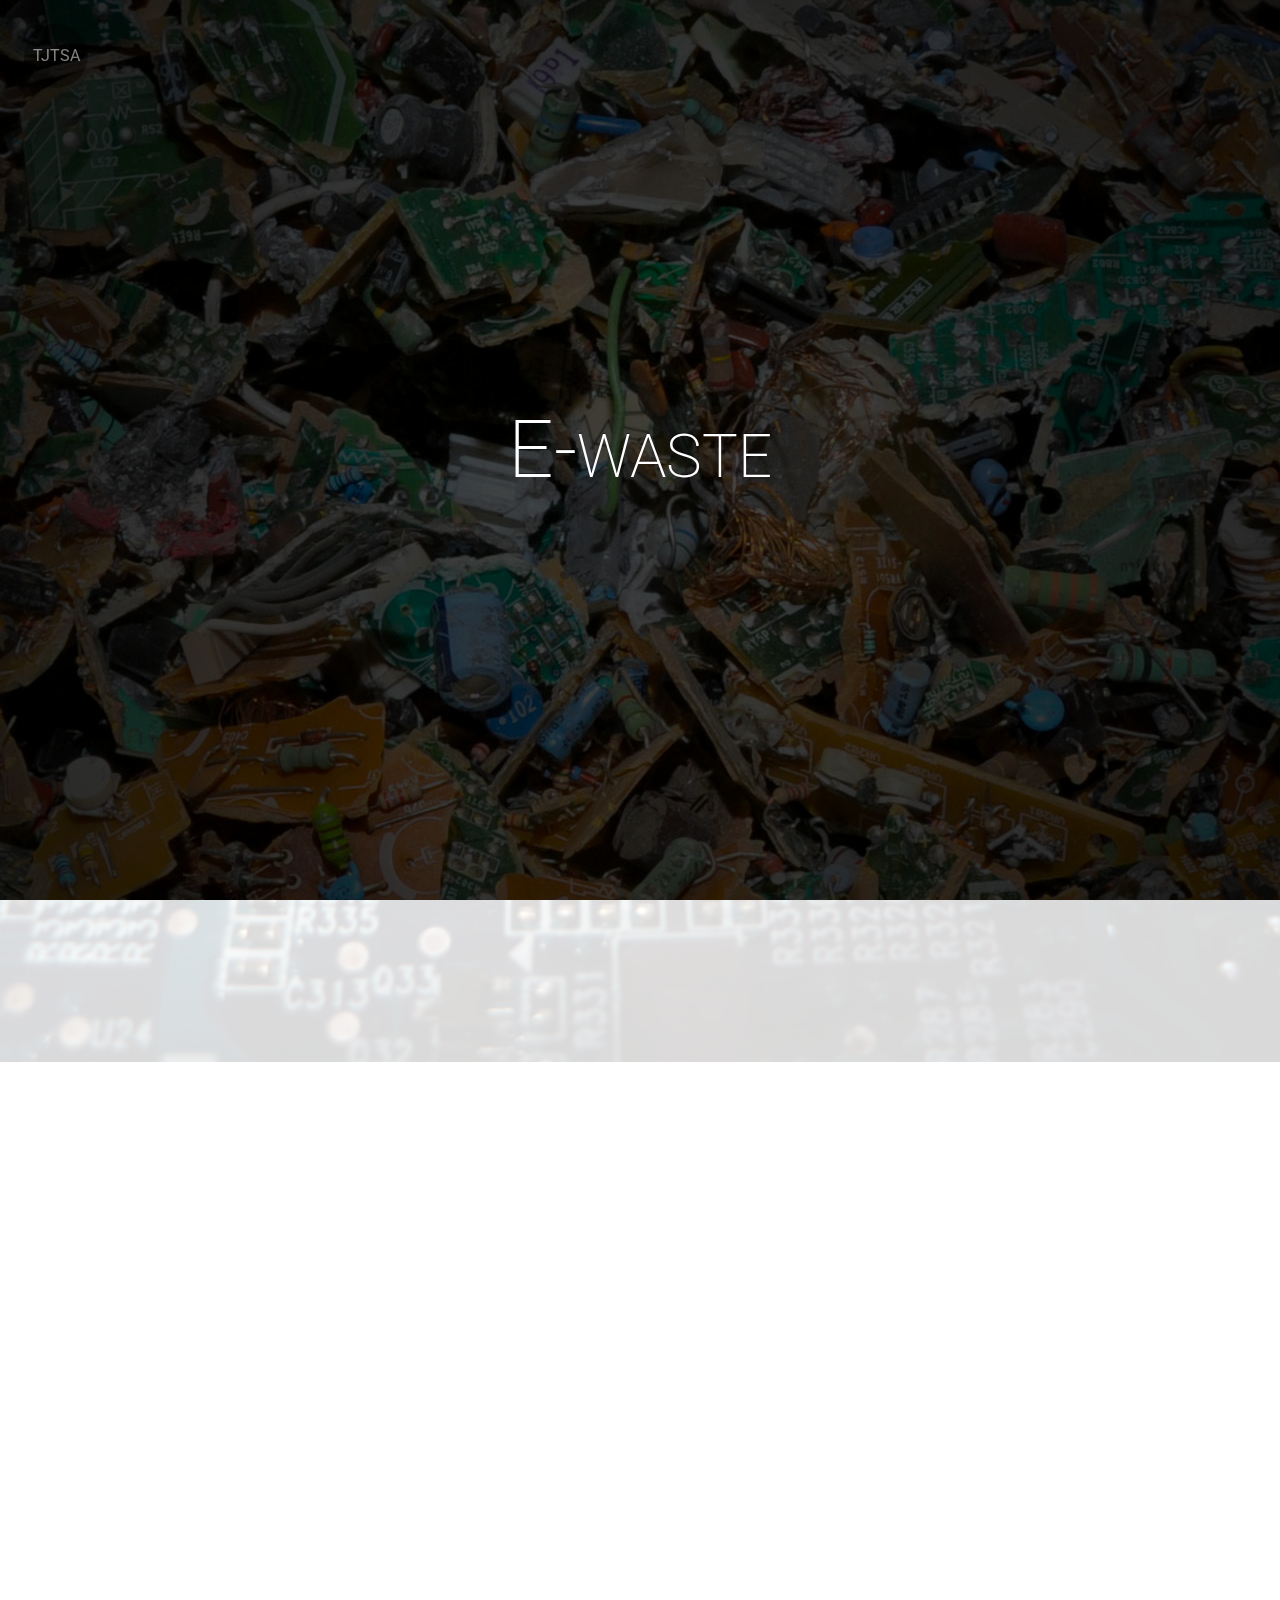
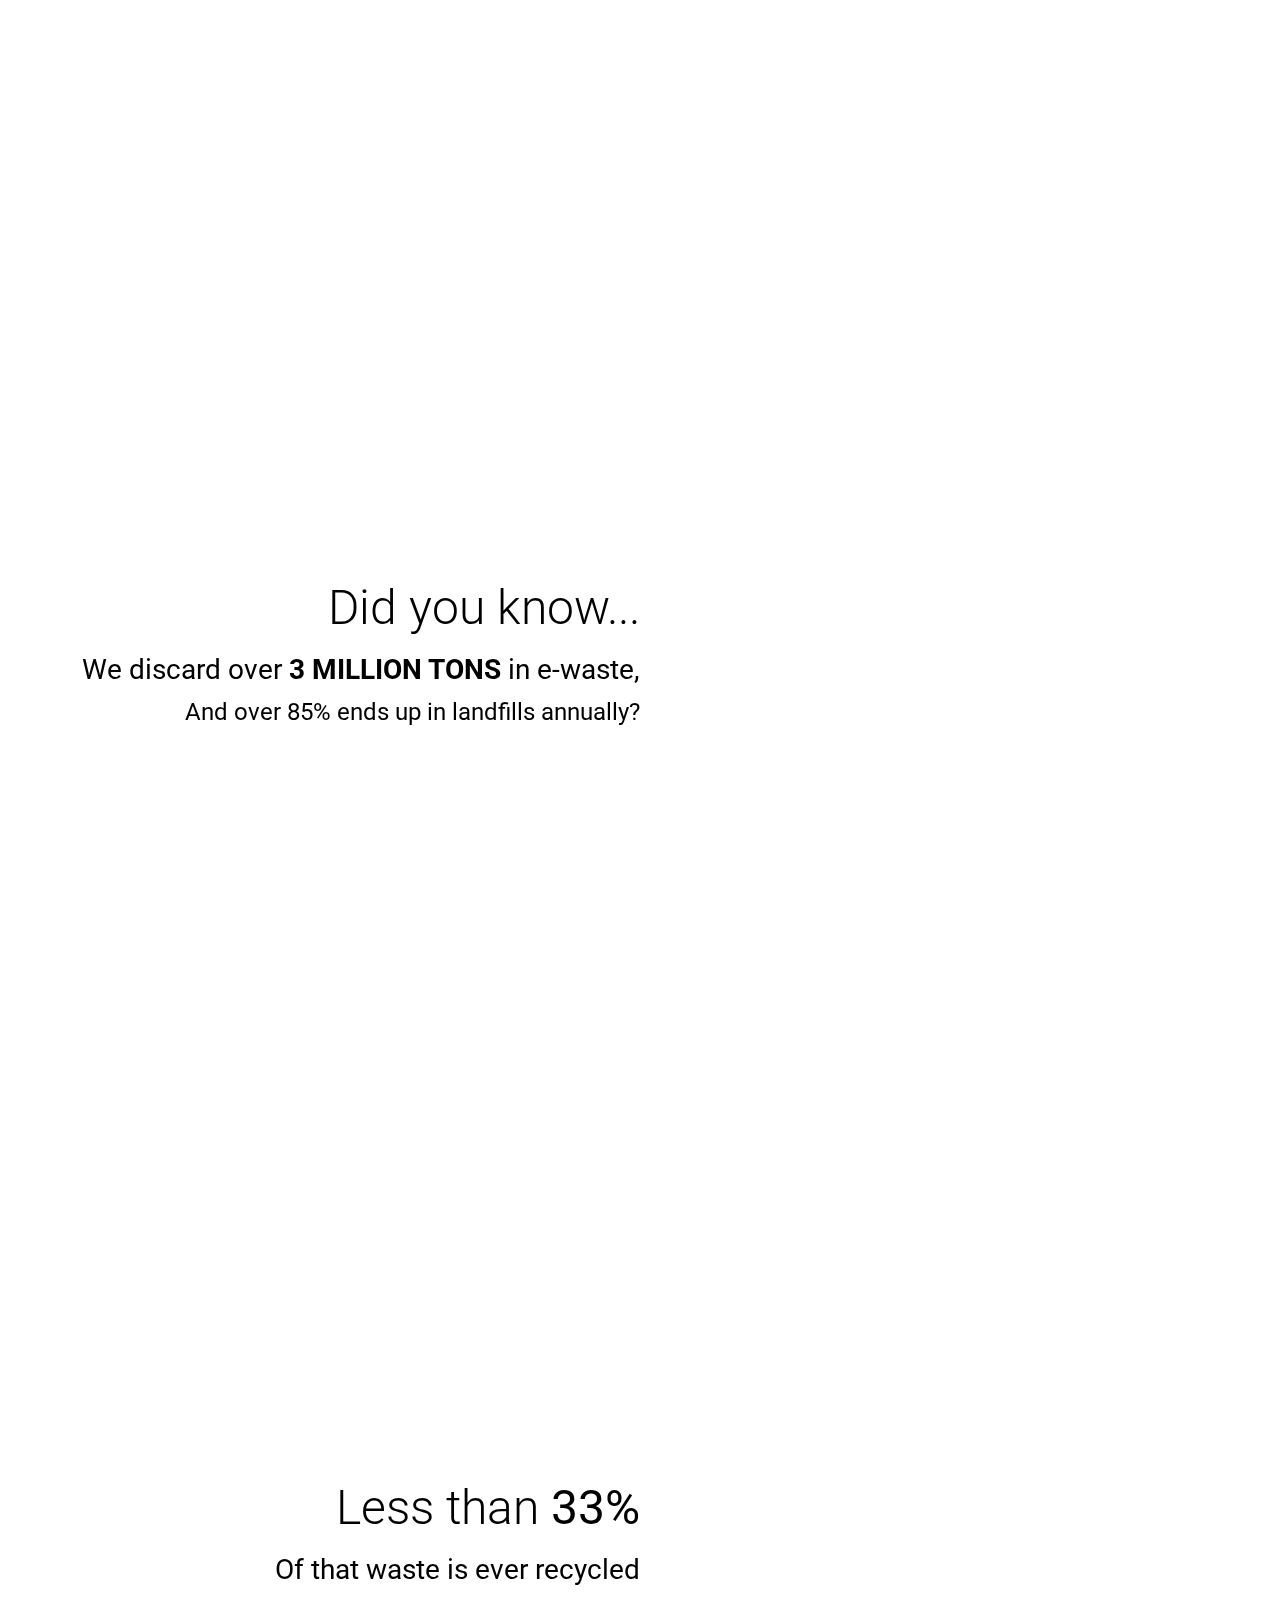
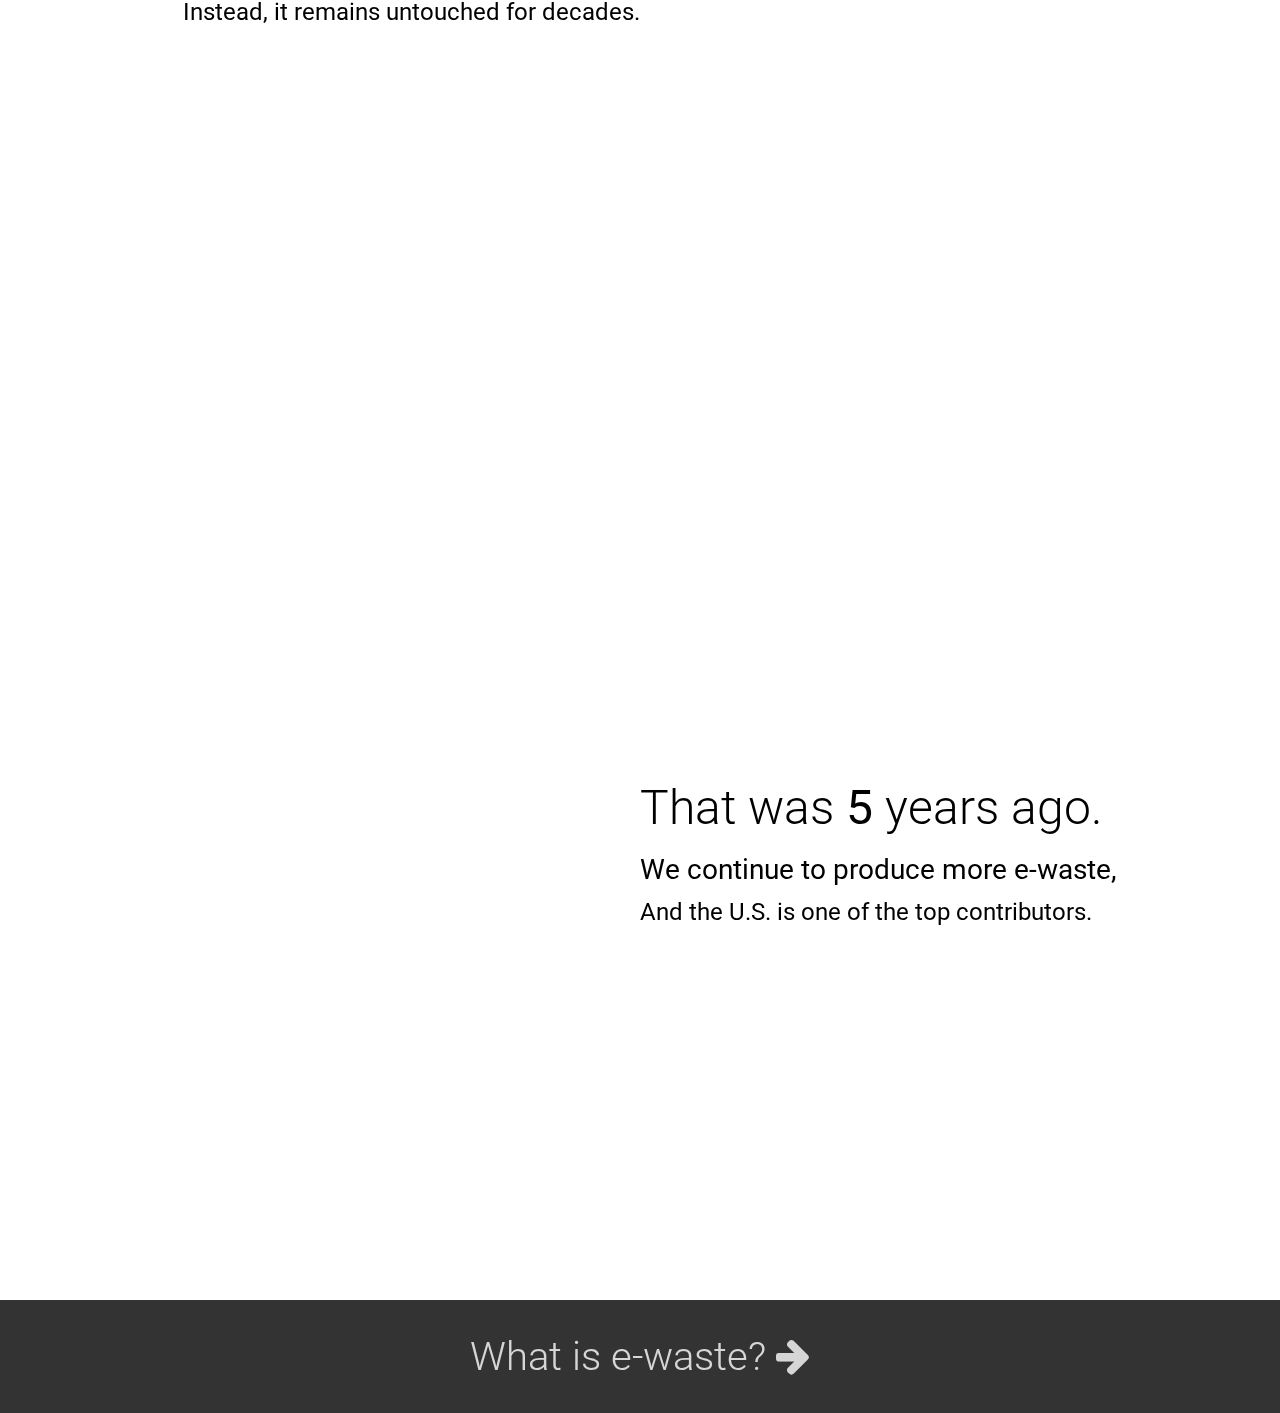
==== index.html @ 12e34bde "Add touch animations" ====
<!doctype html>
<html class="no-js" lang="">
<head>
	<meta charset="utf-8">
	<meta http-equiv="x-ua-compatible" content="ie=edge">
	<title>E-Waste</title>
	<meta name="description" content="">
	<meta name="viewport" content="width=device-width, initial-scale=1">

	<link rel="apple-touch-icon" href="apple-touch-icon.png">
	<!-- Place favicon.ico in the root directory -->

	<link rel="stylesheet" href="css/styles.css">
	<link rel="stylesheet" href="css/main.css">
	<script src="js/min/jquery-2.1.3.min.js"></script>
	<script src="js/min/modernizr-2.8.3.min.js"></script>
	<script src="js/min/tweenlite-1.16.1.min.js"></script>
	<script src="js/min/timelinelite-1.16.1.min.js"></script>
	<script src="js/min/CSSPlugin-1.16.1.min.js"></script>
	<script src="js/min/highcharts-4.0.4.min.js"></script>
	<script src="js/min/scrollmagic-2.0.3.min.js"></script>
	<script src="js/min/scrollmagic-gsap-2.0.3.min.js"></script>
	<script src="js/main.js"></script>
</head>
<body class="noscroll">
<a id="home" href="../">TJTSA</a>
<section id="preload">
	<div class="content">
		<h1>Loading...</h1>
		<svg id="loading" width="3em" height="3em" viewBox="0 0 66 66" xmlns="http://www.w3.org/2000/svg">
			<circle id="spinner" fill="none" stroke-width="6" stroke-linecap="round" cx="33" cy="33" r="30"></circle>
		</svg>
	</div>
</section>

<div id="slider"></div>
<section id="start">
	<div id="title">
		<h1>E-<span style="font-size: 75%">WASTE</span></h1>
	</div>
</section>
<div id="padding"></div>
<div id="bg1"></div>

<section class="cols">
	<div class="col left">
		<div>
			<h1>Did you know...</h1>
			<h3>We discard over <b>3 million tons</b> in e-waste,</h3>
			<h4>And over 85% ends up in landfills annually?</h4>
		</div>
	</div>
	<div class="col right" id="pin">
		<div id="chart"></div>
	</div>
</section>
<section class="cols" id="section2">
	<div class="col left">
		<div>
			<h1>Less than <b class="large">33%</b></h1>
			<h3>Of that waste is ever recycled</h3>
			<h4>Instead, it remains untouched for decades.</h4>
		</div>
	</div>
</section>
<section class="cols" id="section3">
	<div class="col left">
		<div id="barchart"></div>
	</div>
	<div class="col right">
		<div>
			<h1>That was <b class="large">5</b> years ago.</h1>
			<h3>We continue to produce more e-waste,</h3>
			<h4>And the U.S. is one of the top contributors.</h4>
		</div>
	</div>
</section>
<footer>
	<div>
		<h2>What is e-waste? <span class="fa fa-arrow-right"></span></h2>
	</div>
</footer>
<aside id="preload-images">
	Load these images behind the scenes for smoother site navigation
	<img src="images/cracked_cellphone.png" />
	<img src="images/e_waste_04.jpg" />
	<img src="images/pap_chart.jpg" />
</aside>
</body>
</html>
---- css/styles.css ----
@import url(https://fonts.googleapis.com/css?family=Roboto:400,100,200,300,500,700);@import url(https://maxcdn.bootstrapcdn.com/font-awesome/4.3.0/css/font-awesome.min.css);html,body,div,span,applet,object,iframe,h1,h2,h3,h4,h5,h6,p,blockquote,pre,a,abbr,acronym,address,big,cite,code,del,dfn,em,img,ins,kbd,q,s,samp,small,strike,strong,sub,sup,tt,var,dl,dt,dd,ol,ul,li,fieldset,form,label,legend,table,caption,tbody,tfoot,thead,tr,th,td,article,aside,canvas,details,embed,figure,figcaption,footer,header,hgroup,menu,nav,output,ruby,section,summary,time,mark,audio,video{margin:0;padding:0;border:0;font-size:100%;font:inherit;vertical-align:baseline}article,aside,details,figcaption,figure,footer,header,hgroup,menu,nav,section{display:block}body{line-height:1}ol,ul{list-style:none}blockquote,q{quotes:none}blockquote:before,blockquote:after,q:before,q:after{content:"";content:none}table{border-collapse:collapse;border-spacing:0}::-moz-selection{background:#b3d4fc;text-shadow:none}::selection{background:#b3d4fc;text-shadow:none}hr{display:block;height:1px;border:0;border-top:1px solid #ccc;margin:1em 0;padding:0}audio,canvas,iframe,img,svg,video{vertical-align:middle}fieldset{border:0;margin:0;padding:0}textarea{resize:vertical}.hidden{display:none}.visuallyhidden{border:0;clip:rect(0 0 0 0);height:1px;margin:-1px;overflow:hidden;padding:0;position:absolute;width:1px}.visuallyhidden.focusable:active,.visuallyhidden.focusable:focus{clip:auto;height:auto;margin:0;overflow:visible;position:static;width:auto}.invisible{visibility:hidden}.clearfix:before,.clearfix:after{content:" ";display:table}.clearfix:after{clear:both}@media print{*,*:before,*:after{background:transparent !important;color:#000 !important;box-shadow:none !important;text-shadow:none !important}a,a:visited{text-decoration:underline}a[href]:after{content:" (" attr(href) ")"}abbr[title]:after{content:" (" attr(title) ")"}a[href^="#"]:after,a[href^="javascript:"]:after{content:""}pre,blockquote{border:1px solid #999;page-break-inside:avoid}thead{display:table-header-group}tr,img{page-break-inside:avoid}img{max-width:100% !important}p,h2,h3{orphans:3;widows:3}h2,h3{page-break-after:avoid}}html{box-sizing:border-box}*,*:before,*:after{box-sizing:inherit}body{font-family:'Roboto', sans-serif;height:100%;overflow-x:hidden}html,main{height:100%}.noscroll{overflow:hidden}header{position:fixed;display:-webkit-box;display:-webkit-flex;display:-ms-flexbox;display:flex;-webkit-box-align:center;-webkit-align-items:center;-ms-flex-align:center;align-items:center;height:4rem;top:0;left:0;width:100%;padding:1rem 3rem;background-color:rgba(230,230,230,0.95);color:black;border-bottom:solid 1px #e6e6e6;z-index:10}header #title{display:-webkit-box;display:-webkit-flex;display:-ms-flexbox;display:flex;-webkit-box-align:baseline;-webkit-align-items:baseline;-ms-flex-align:baseline;align-items:baseline}header #title h1{font-size:200%;padding-right:0.5rem;margin:0;border-right:solid rgba(0,0,0,0.3) 1px}header #title h2{padding-left:0.5rem;margin:0;font-size:90%;color:rgba(0,0,0,0.4);text-transform:uppercase}header #title h2 a{color:rgba(0,0,0,0.4)}header nav{display:-webkit-box;display:-webkit-flex;display:-ms-flexbox;display:flex;-webkit-box-flex:1;-webkit-flex-grow:1;-ms-flex-positive:1;flex-grow:1;-webkit-box-pack:end;-webkit-justify-content:flex-end;-ms-flex-pack:end;justify-content:flex-end}header nav a{font-size:150%;font-weight:300;padding-left:1em;color:black;opacity:0.8;-webkit-transition:opacity 0.1s linear;transition:opacity 0.1s linear}header nav a:hover,header nav a:active{opacity:1}@media only screen and (max-width: 480px){header{padding:1rem 2rem}header #title h1{font-size:200%}header #title h2{font-size:75%}header nav{display:none}}main{position:absolute;top:4rem;left:0;width:100%}a:link,a:visited{color:black;text-decoration:none}h1{margin:0;padding:0.7em}.center-horizontal{margin:0 auto}section{position:relative;display:-webkit-box;display:-webkit-flex;display:-ms-flexbox;display:flex;height:100%;width:100%;-webkit-box-align:center;-webkit-align-items:center;-ms-flex-align:center;align-items:center;-webkit-box-pack:center;-webkit-justify-content:center;-ms-flex-pack:center;justify-content:center;z-index:1}section.justify-left{-webkit-box-pack:start;-webkit-justify-content:flex-start;-ms-flex-pack:start;justify-content:flex-start;padding:2rem}section.justify-right{-webkit-box-pack:end;-webkit-justify-content:flex-end;-ms-flex-pack:end;justify-content:flex-end;padding:2rem}section.align-bottom{-webkit-box-align:end;-webkit-align-items:flex-end;-ms-flex-align:end;align-items:flex-end;padding:2rem}section .content{max-width:90%;text-align:center}section .footnote{position:absolute;padding:0.25rem 0;text-transform:uppercase;font-size:75%}section a{-webkit-transition:color 0.1s linear;transition:color 0.1s linear}section a:link,section a:visited{color:#303F9F}section a:hover{color:#5C6BC0}section b{text-transform:uppercase}section b.large{font-size:100%}section.cols{display:-webkit-box;display:-webkit-flex;display:-ms-flexbox;display:flex;-webkit-box-align:start;-webkit-align-items:flex-start;-ms-flex-align:start;align-items:flex-start;-webkit-box-pack:start;-webkit-justify-content:flex-start;-ms-flex-pack:start;justify-content:flex-start;z-index:1}section.cols>div{height:100%;width:50%}section.cols .col{display:-webkit-box;display:-webkit-flex;display:-ms-flexbox;display:flex;-webkit-box-align:center;-webkit-align-items:center;-ms-flex-align:center;align-items:center}section.cols .col.left{position:relative;-webkit-box-pack:end;-webkit-justify-content:flex-end;-ms-flex-pack:end;justify-content:flex-end;text-align:right}section.cols .col.left .footnote{right:1rem}@media only screen and (max-width: 480px){section.cols{-webkit-box-orient:vertical;-webkit-box-direction:normal;-webkit-flex-direction:column;-ms-flex-direction:column;flex-direction:column}section.cols>div{width:100%}section.cols .col{height:100%}}h1{font-size:300%;font-weight:300;margin:1.5rem 0;padding:0}h2{font-size:250%;font-weight:300;margin:1.25rem 0}h3{font-size:175%;font-weight:400;margin:1rem 0}h4{font-size:150%;font-weight:400;margin:1rem 0}p{font-size:175%;font-weight:400;color:#333}p.no-indent{text-indent:0;padding:2rem}div.button{display:-webkit-box;display:-webkit-flex;display:-ms-flexbox;display:flex;padding:1rem;border:solid green 1px;border-radius:1rem;-webkit-box-align:center;-webkit-align-items:center;-ms-flex-align:center;align-items:center;-webkit-box-pack:center;-webkit-justify-content:center;-ms-flex-pack:center;justify-content:center}footer{display:-webkit-box;display:-webkit-flex;display:-ms-flexbox;display:flex;-webkit-box-align:center;-webkit-align-items:center;-ms-flex-align:center;align-items:center;-webkit-box-pack:center;-webkit-justify-content:center;-ms-flex-pack:center;justify-content:center;color:rgba(255,255,255,0.8);background-color:#333;cursor:pointer}footer div{-webkit-box-flex:1;-webkit-flex-grow:1;-ms-flex-positive:1;flex-grow:1;padding:1rem 2rem;-webkit-transition:background-color 0.1s linear,color 0.1s linear;transition:background-color 0.1s linear,color 0.1s linear;text-align:center}footer div h2,footer div h3{-webkit-transition:-webkit-transform 50ms linear;transition:transform 50ms linear;pointer-events:none}footer div.left{justify-self:flex-start}footer div.right{justify-self:flex-end}@media only screen and (min-width: 769px){footer div:hover{background-color:#555;color:white}}@media only screen and (max-width: 480px){footer{-webkit-tap-highlight-color:transparent;-webkit-tap-highlight-color:transparent}footer div:active{background-color:#555;color:white}footer div:active h2,footer div:active h3{-webkit-transform:scale3d(0.9, 0.9, 1);transform:scale3d(0.9, 0.9, 1);-webkit-transition:-webkit-transform 50ms linear;transition:transform 50ms linear}}@media only screen and (max-width: 480px){p{-webkit-hyphens:auto;-moz-hyphens:auto;-ms-hyphens:auto;hyphens:auto;font-size:1.25em}h1{font-size:250%;font-weight:300;margin:1.5rem 0;padding:0}h2{font-size:200%;font-weight:300;margin:1.25rem 0}h3{font-size:150%;font-weight:400;margin:1rem 0}h4{font-size:125%;font-weight:400;margin:1rem 0}}
---- css/main.css ----
#home{display:block;position:fixed;width:4em;height:4em;left:1.5em;top:1.5em;border-radius:100%;text-align:center;line-height:4em;color:white;background-color:rgba(0,0,0,0.7);z-index:100;opacity:0.5;-webkit-transition:opacity 0.1s linear;transition:opacity 0.1s linear}@media only screen and (min-width: 769px){#home:hover{opacity:1}}@media only screen and (max-width: 480px){#home{-webkit-tap-highlight-color:transparent;-webkit-tap-highlight-color:transparent}#home:active{opacity:1;-webkit-transform:scale3d(0.9, 0.9, 1);transform:scale3d(0.9, 0.9, 1)}}#preload{position:absolute;top:0;left:0;color:#FFF;background-color:#FFF;font-size:200%;z-index:999;-webkit-transition:height 0.5s linear;transition:height 0.5s linear}#preload.gone{height:0}#preload.gone .content{opacity:0}#preload .content{-webkit-transition:opacity 0.25s linear;transition:opacity 0.25s linear}#preload .content h1{padding-bottom:3rem}#preload #loading{-webkit-animation:spinner 1.4s linear infinite;animation:spinner 1.4s linear infinite}#preload #loading #spinner{stroke-dasharray:187;stroke-dashoffset:0;-webkit-transform-origin:center;-ms-transform-origin:center;transform-origin:center;-webkit-animation:dash 1.4s ease-in-out infinite;animation:dash 1.4s ease-in-out infinite;stroke:#FFF}@-webkit-keyframes spinner{0%{-webkit-transform:rotate(0deg);transform:rotate(0deg)}100%{-webkit-transform:rotate(270deg);transform:rotate(270deg)}}@keyframes spinner{0%{-webkit-transform:rotate(0deg);transform:rotate(0deg)}100%{-webkit-transform:rotate(270deg);transform:rotate(270deg)}}@-webkit-keyframes dash{0%{stroke-dashoffset:187}50%{stroke-dashoffset:46.75;-webkit-transform:rotate(135deg);transform:rotate(135deg)}100%{stroke-dashoffset:187;-webkit-transform:rotate(450deg);transform:rotate(450deg)}}@keyframes dash{0%{stroke-dashoffset:187}50%{stroke-dashoffset:46.75;-webkit-transform:rotate(135deg);transform:rotate(135deg)}100%{stroke-dashoffset:187;-webkit-transform:rotate(450deg);transform:rotate(450deg)}}#slider{position:fixed;top:0;left:0;width:100%;height:100%;z-index:1;background:url("../images/picture-064.jpg") center center}#start{position:fixed;top:0;left:0;color:#FFF;background:-webkit-radial-gradient(circle, rgba(0,0,0,0.7), rgba(0,0,0,0.85));background:radial-gradient(circle, rgba(0,0,0,0.7), rgba(0,0,0,0.85));z-index:2}#start h1{font-size:500%;font-weight:200;text-shadow:0 -1px 1px rgba(0,0,0,0.5)}#padding{height:200%}#bg1{width:100%;z-index:-5;left:0;position:fixed;top:0;height:118%;background:url("../images/circuit_board.jpg") center top;background-size:100% auto;opacity:0.15}#chart{width:75%;height:75%;z-index:1}#section2{z-index:0}#barchart{width:90%;margin-right:5%}#preload-images{display:none;visibility:hidden;width:0;height:0;overflow:hidden}#sources{display:-webkit-box;display:-webkit-flex;display:-ms-flexbox;display:flex;visibility:hidden;position:fixed;top:0;left:0;height:100%;width:100%;-webkit-box-align:center;-webkit-align-items:center;-ms-flex-align:center;align-items:center;-webkit-box-pack:center;-webkit-justify-content:center;-ms-flex-pack:center;justify-content:center;color:white;background:-webkit-radial-gradient(circle, rgba(0,0,0,0.2), rgba(0,0,0,0.75));background:radial-gradient(circle, rgba(0,0,0,0.2), rgba(0,0,0,0.75));z-index:20;-webkit-transition:opacity 0.1s linear,visibility 0.1s linear;transition:opacity 0.1s linear,visibility 0.1s linear;opacity:0}#sources.active{visibility:visible;opacity:1}#sources .content{height:80%;width:60%;border-radius:3rem;text-align:center;padding:2rem;background-color:#555}#sources .content h1{margin:0}
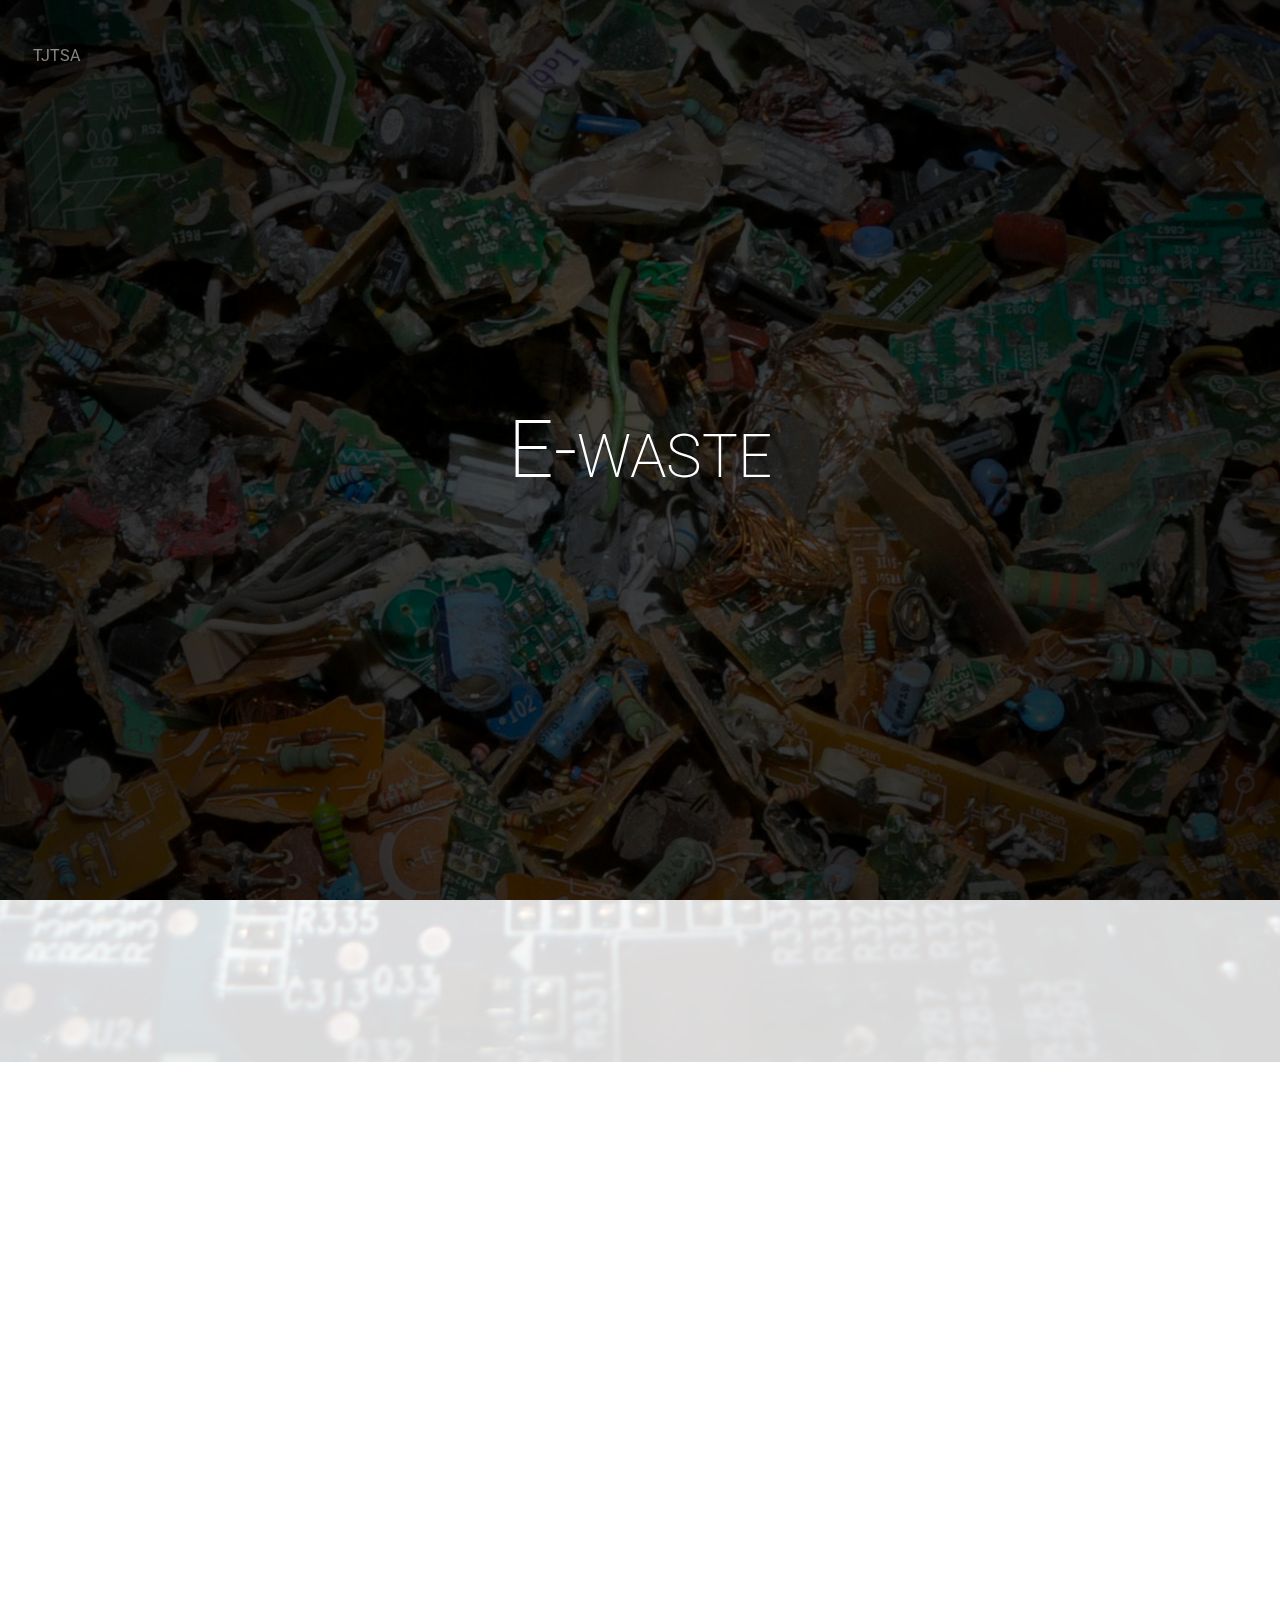
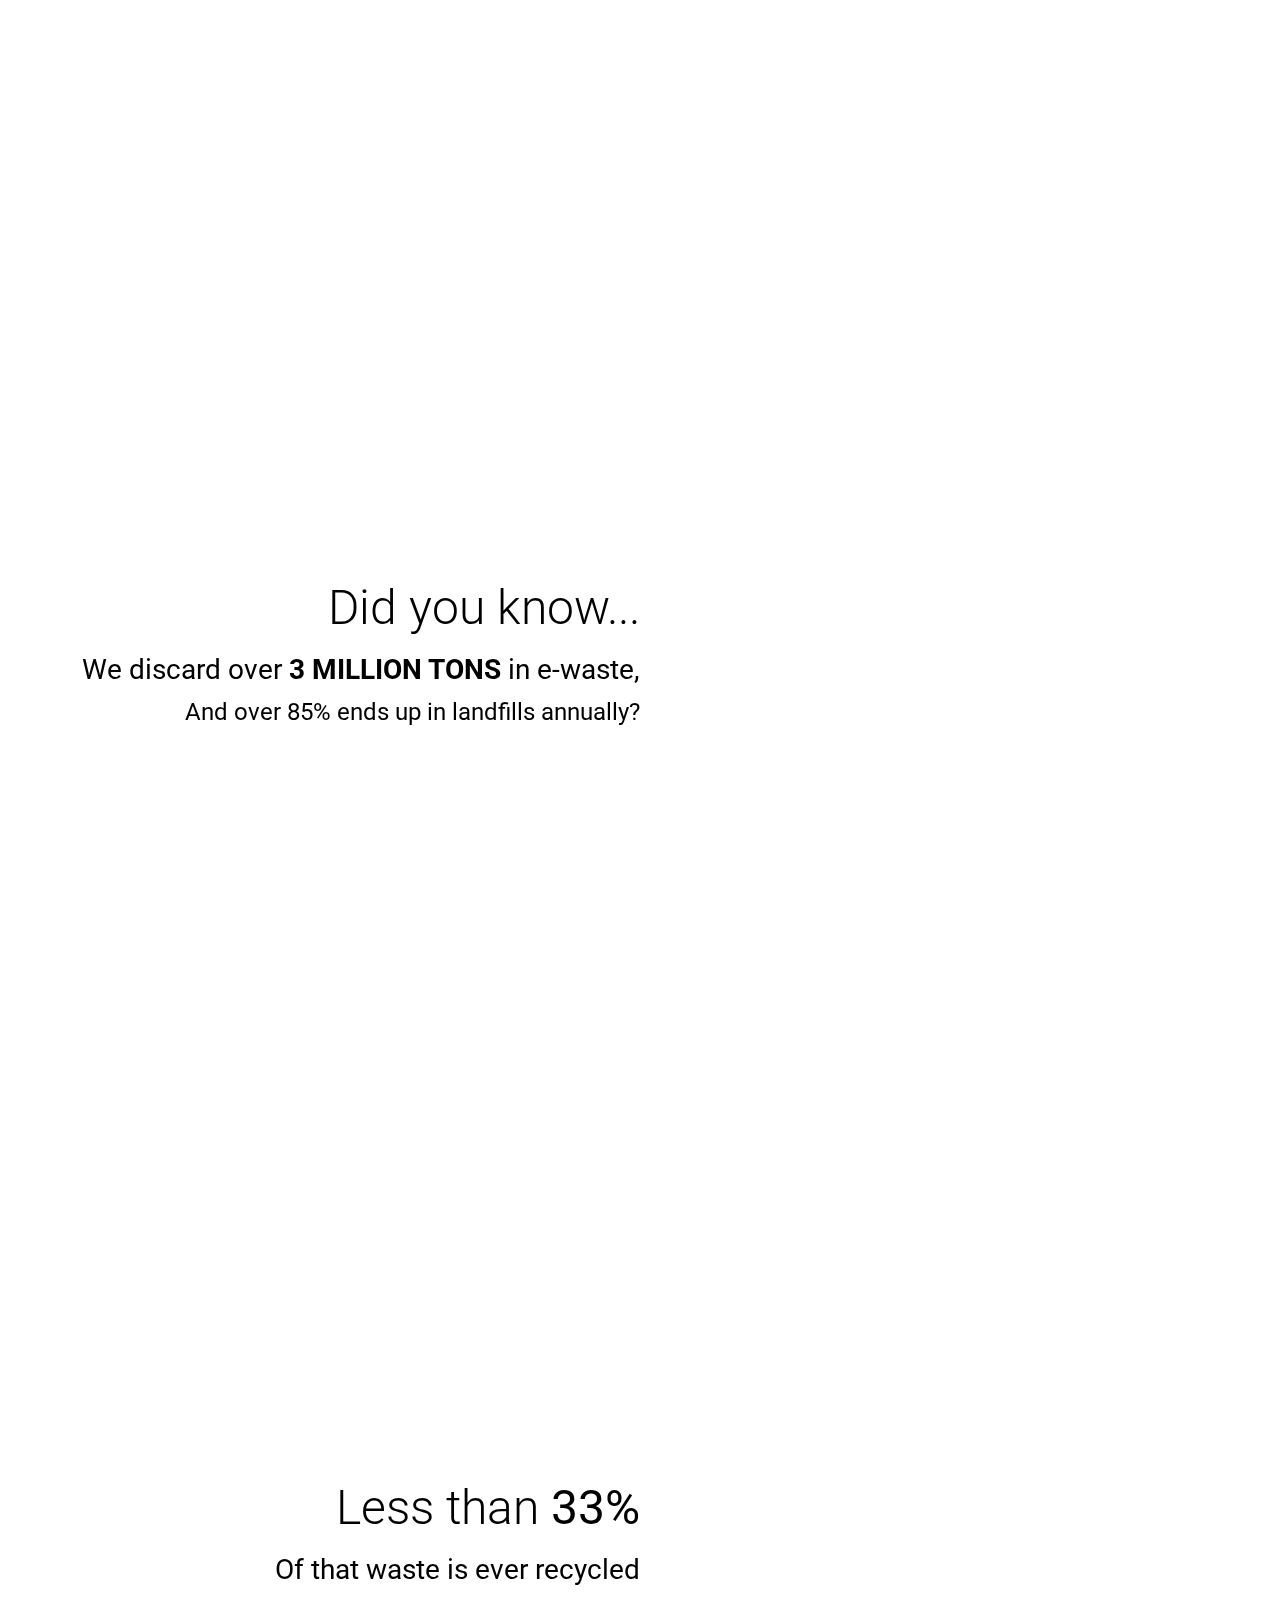
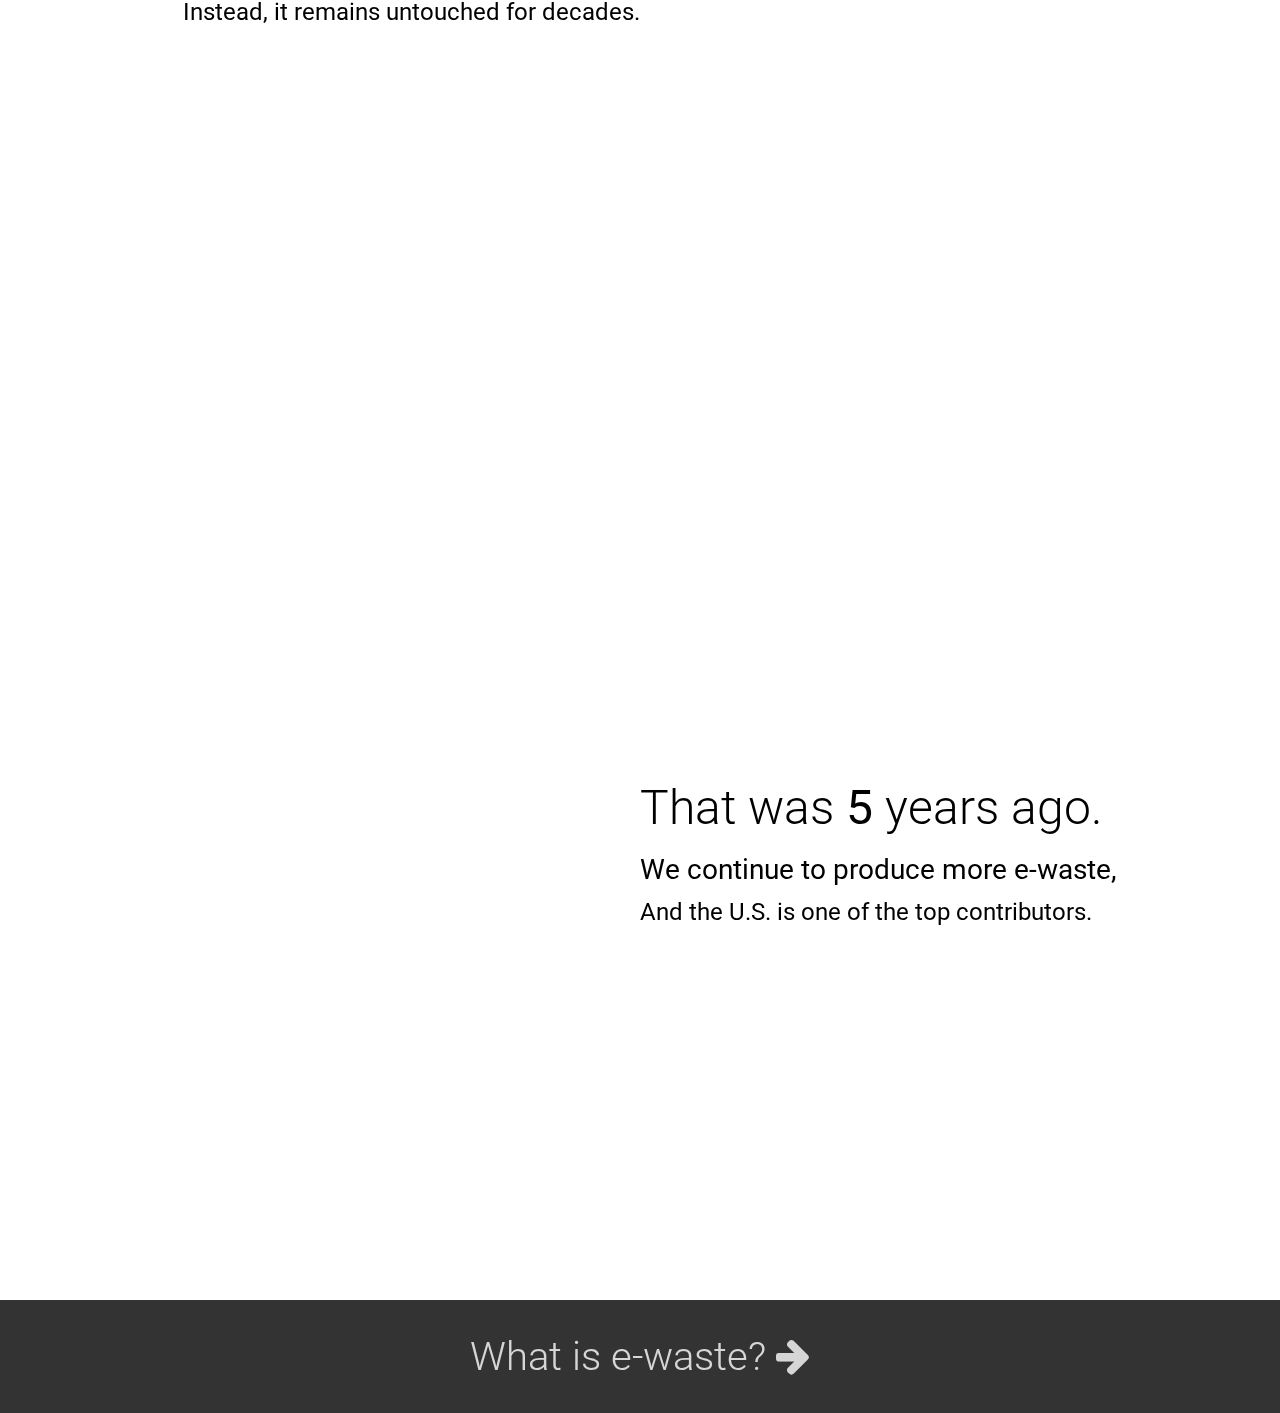
==== commit 333154a6: "Mobile optimizations" ====
--- a/index.html
+++ b/index.html
@@ -5,7 +5,9 @@
 	<meta http-equiv="x-ua-compatible" content="ie=edge">
 	<title>E-Waste</title>
 	<meta name="description" content="">
-	<meta name="viewport" content="width=device-width, initial-scale=1">
+	<meta name="viewport" content="width=device-width, initial-scale=1; maximum-scale=1; user-scalable=0;">
+	<meta name="apple-mobile-web-app-capable" content="yes" />
+	<meta name="apple-mobile-web-app-status-bar-style" content="black-translucent">
 
 	<link rel="apple-touch-icon" href="apple-touch-icon.png">
 	<!-- Place favicon.ico in the root directory -->
@@ -20,9 +22,11 @@
 	<script src="js/min/highcharts-4.0.4.min.js"></script>
 	<script src="js/min/scrollmagic-2.0.3.min.js"></script>
 	<script src="js/min/scrollmagic-gsap-2.0.3.min.js"></script>
+	<script src="js/min/verge-1.9.1.min.js"></script>
 	<script src="js/main.js"></script>
 </head>
 <body class="noscroll">
+<div id="statusbar" class="hidden"></div>
 <a id="home" href="../">TJTSA</a>
 <section id="preload">
 	<div class="content">
@@ -82,7 +86,7 @@
 </footer>
 <aside id="preload-images">
 	Load these images behind the scenes for smoother site navigation
-	<img src="images/cracked_cellphone.png" />
+	<img src="images/cracked_cellphone.jpg" />
 	<img src="images/e_waste_04.jpg" />
 	<img src="images/pap_chart.jpg" />
 </aside>
--- a/css/styles.css
+++ b/css/styles.css
@@ -1 +1 @@
-@import url(https://fonts.googleapis.com/css?family=Roboto:400,100,200,300,500,700);@import url(https://maxcdn.bootstrapcdn.com/font-awesome/4.3.0/css/font-awesome.min.css);html,body,div,span,applet,object,iframe,h1,h2,h3,h4,h5,h6,p,blockquote,pre,a,abbr,acronym,address,big,cite,code,del,dfn,em,img,ins,kbd,q,s,samp,small,strike,strong,sub,sup,tt,var,dl,dt,dd,ol,ul,li,fieldset,form,label,legend,table,caption,tbody,tfoot,thead,tr,th,td,article,aside,canvas,details,embed,figure,figcaption,footer,header,hgroup,menu,nav,output,ruby,section,summary,time,mark,audio,video{margin:0;padding:0;border:0;font-size:100%;font:inherit;vertical-align:baseline}article,aside,details,figcaption,figure,footer,header,hgroup,menu,nav,section{display:block}body{line-height:1}ol,ul{list-style:none}blockquote,q{quotes:none}blockquote:before,blockquote:after,q:before,q:after{content:"";content:none}table{border-collapse:collapse;border-spacing:0}::-moz-selection{background:#b3d4fc;text-shadow:none}::selection{background:#b3d4fc;text-shadow:none}hr{display:block;height:1px;border:0;border-top:1px solid #ccc;margin:1em 0;padding:0}audio,canvas,iframe,img,svg,video{vertical-align:middle}fieldset{border:0;margin:0;padding:0}textarea{resize:vertical}.hidden{display:none}.visuallyhidden{border:0;clip:rect(0 0 0 0);height:1px;margin:-1px;overflow:hidden;padding:0;position:absolute;width:1px}.visuallyhidden.focusable:active,.visuallyhidden.focusable:focus{clip:auto;height:auto;margin:0;overflow:visible;position:static;width:auto}.invisible{visibility:hidden}.clearfix:before,.clearfix:after{content:" ";display:table}.clearfix:after{clear:both}@media print{*,*:before,*:after{background:transparent !important;color:#000 !important;box-shadow:none !important;text-shadow:none !important}a,a:visited{text-decoration:underline}a[href]:after{content:" (" attr(href) ")"}abbr[title]:after{content:" (" attr(title) ")"}a[href^="#"]:after,a[href^="javascript:"]:after{content:""}pre,blockquote{border:1px solid #999;page-break-inside:avoid}thead{display:table-header-group}tr,img{page-break-inside:avoid}img{max-width:100% !important}p,h2,h3{orphans:3;widows:3}h2,h3{page-break-after:avoid}}html{box-sizing:border-box}*,*:before,*:after{box-sizing:inherit}body{font-family:'Roboto', sans-serif;height:100%;overflow-x:hidden}html,main{height:100%}.noscroll{overflow:hidden}header{position:fixed;display:-webkit-box;display:-webkit-flex;display:-ms-flexbox;display:flex;-webkit-box-align:center;-webkit-align-items:center;-ms-flex-align:center;align-items:center;height:4rem;top:0;left:0;width:100%;padding:1rem 3rem;background-color:rgba(230,230,230,0.95);color:black;border-bottom:solid 1px #e6e6e6;z-index:10}header #title{display:-webkit-box;display:-webkit-flex;display:-ms-flexbox;display:flex;-webkit-box-align:baseline;-webkit-align-items:baseline;-ms-flex-align:baseline;align-items:baseline}header #title h1{font-size:200%;padding-right:0.5rem;margin:0;border-right:solid rgba(0,0,0,0.3) 1px}header #title h2{padding-left:0.5rem;margin:0;font-size:90%;color:rgba(0,0,0,0.4);text-transform:uppercase}header #title h2 a{color:rgba(0,0,0,0.4)}header nav{display:-webkit-box;display:-webkit-flex;display:-ms-flexbox;display:flex;-webkit-box-flex:1;-webkit-flex-grow:1;-ms-flex-positive:1;flex-grow:1;-webkit-box-pack:end;-webkit-justify-content:flex-end;-ms-flex-pack:end;justify-content:flex-end}header nav a{font-size:150%;font-weight:300;padding-left:1em;color:black;opacity:0.8;-webkit-transition:opacity 0.1s linear;transition:opacity 0.1s linear}header nav a:hover,header nav a:active{opacity:1}@media only screen and (max-width: 480px){header{padding:1rem 2rem}header #title h1{font-size:200%}header #title h2{font-size:75%}header nav{display:none}}main{position:absolute;top:4rem;left:0;width:100%}a:link,a:visited{color:black;text-decoration:none}h1{margin:0;padding:0.7em}.center-horizontal{margin:0 auto}section{position:relative;display:-webkit-box;display:-webkit-flex;display:-ms-flexbox;display:flex;height:100%;width:100%;-webkit-box-align:center;-webkit-align-items:center;-ms-flex-align:center;align-items:center;-webkit-box-pack:center;-webkit-justify-content:center;-ms-flex-pack:center;justify-content:center;z-index:1}section.justify-left{-webkit-box-pack:start;-webkit-justify-content:flex-start;-ms-flex-pack:start;justify-content:flex-start;padding:2rem}section.justify-right{-webkit-box-pack:end;-webkit-justify-content:flex-end;-ms-flex-pack:end;justify-content:flex-end;padding:2rem}section.align-bottom{-webkit-box-align:end;-webkit-align-items:flex-end;-ms-flex-align:end;align-items:flex-end;padding:2rem}section .content{max-width:90%;text-align:center}section .footnote{position:absolute;padding:0.25rem 0;text-transform:uppercase;font-size:75%}section a{-webkit-transition:color 0.1s linear;transition:color 0.1s linear}section a:link,section a:visited{color:#303F9F}section a:hover{color:#5C6BC0}section b{text-transform:uppercase}section b.large{font-size:100%}section.cols{display:-webkit-box;display:-webkit-flex;display:-ms-flexbox;display:flex;-webkit-box-align:start;-webkit-align-items:flex-start;-ms-flex-align:start;align-items:flex-start;-webkit-box-pack:start;-webkit-justify-content:flex-start;-ms-flex-pack:start;justify-content:flex-start;z-index:1}section.cols>div{height:100%;width:50%}section.cols .col{display:-webkit-box;display:-webkit-flex;display:-ms-flexbox;display:flex;-webkit-box-align:center;-webkit-align-items:center;-ms-flex-align:center;align-items:center}section.cols .col.left{position:relative;-webkit-box-pack:end;-webkit-justify-content:flex-end;-ms-flex-pack:end;justify-content:flex-end;text-align:right}section.cols .col.left .footnote{right:1rem}@media only screen and (max-width: 480px){section.cols{-webkit-box-orient:vertical;-webkit-box-direction:normal;-webkit-flex-direction:column;-ms-flex-direction:column;flex-direction:column}section.cols>div{width:100%}section.cols .col{height:100%}}h1{font-size:300%;font-weight:300;margin:1.5rem 0;padding:0}h2{font-size:250%;font-weight:300;margin:1.25rem 0}h3{font-size:175%;font-weight:400;margin:1rem 0}h4{font-size:150%;font-weight:400;margin:1rem 0}p{font-size:175%;font-weight:400;color:#333}p.no-indent{text-indent:0;padding:2rem}div.button{display:-webkit-box;display:-webkit-flex;display:-ms-flexbox;display:flex;padding:1rem;border:solid green 1px;border-radius:1rem;-webkit-box-align:center;-webkit-align-items:center;-ms-flex-align:center;align-items:center;-webkit-box-pack:center;-webkit-justify-content:center;-ms-flex-pack:center;justify-content:center}footer{display:-webkit-box;display:-webkit-flex;display:-ms-flexbox;display:flex;-webkit-box-align:center;-webkit-align-items:center;-ms-flex-align:center;align-items:center;-webkit-box-pack:center;-webkit-justify-content:center;-ms-flex-pack:center;justify-content:center;color:rgba(255,255,255,0.8);background-color:#333;cursor:pointer}footer div{-webkit-box-flex:1;-webkit-flex-grow:1;-ms-flex-positive:1;flex-grow:1;padding:1rem 2rem;-webkit-transition:background-color 0.1s linear,color 0.1s linear;transition:background-color 0.1s linear,color 0.1s linear;text-align:center}footer div h2,footer div h3{-webkit-transition:-webkit-transform 50ms linear;transition:transform 50ms linear;pointer-events:none}footer div.left{justify-self:flex-start}footer div.right{justify-self:flex-end}@media only screen and (min-width: 769px){footer div:hover{background-color:#555;color:white}}@media only screen and (max-width: 480px){footer{-webkit-tap-highlight-color:transparent;-webkit-tap-highlight-color:transparent}footer div:active{background-color:#555;color:white}footer div:active h2,footer div:active h3{-webkit-transform:scale3d(0.9, 0.9, 1);transform:scale3d(0.9, 0.9, 1);-webkit-transition:-webkit-transform 50ms linear;transition:transform 50ms linear}}@media only screen and (max-width: 480px){p{-webkit-hyphens:auto;-moz-hyphens:auto;-ms-hyphens:auto;hyphens:auto;font-size:1.25em}h1{font-size:250%;font-weight:300;margin:1.5rem 0;padding:0}h2{font-size:200%;font-weight:300;margin:1.25rem 0}h3{font-size:150%;font-weight:400;margin:1rem 0}h4{font-size:125%;font-weight:400;margin:1rem 0}}
+@import url(https://fonts.googleapis.com/css?family=Roboto:400,100,200,300,500,700);@import url(https://maxcdn.bootstrapcdn.com/font-awesome/4.3.0/css/font-awesome.min.css);html,body,div,span,applet,object,iframe,h1,h2,h3,h4,h5,h6,p,blockquote,pre,a,abbr,acronym,address,big,cite,code,del,dfn,em,img,ins,kbd,q,s,samp,small,strike,strong,sub,sup,tt,var,dl,dt,dd,ol,ul,li,fieldset,form,label,legend,table,caption,tbody,tfoot,thead,tr,th,td,article,aside,canvas,details,embed,figure,figcaption,footer,header,hgroup,menu,nav,output,ruby,section,summary,time,mark,audio,video{margin:0;padding:0;border:0;font-size:100%;font:inherit;vertical-align:baseline}article,aside,details,figcaption,figure,footer,header,hgroup,menu,nav,section{display:block}body{line-height:1}ol,ul{list-style:none}blockquote,q{quotes:none}blockquote:before,blockquote:after,q:before,q:after{content:"";content:none}table{border-collapse:collapse;border-spacing:0}::-moz-selection{background:#b3d4fc;text-shadow:none}::selection{background:#b3d4fc;text-shadow:none}hr{display:block;height:1px;border:0;border-top:1px solid #ccc;margin:1em 0;padding:0}audio,canvas,iframe,img,svg,video{vertical-align:middle}fieldset{border:0;margin:0;padding:0}textarea{resize:vertical}.hidden{display:none}.visuallyhidden{border:0;clip:rect(0 0 0 0);height:1px;margin:-1px;overflow:hidden;padding:0;position:absolute;width:1px}.visuallyhidden.focusable:active,.visuallyhidden.focusable:focus{clip:auto;height:auto;margin:0;overflow:visible;position:static;width:auto}.invisible{visibility:hidden}.clearfix:before,.clearfix:after{content:" ";display:table}.clearfix:after{clear:both}@media print{*,*:before,*:after{background:transparent !important;color:#000 !important;box-shadow:none !important;text-shadow:none !important}a,a:visited{text-decoration:underline}a[href]:after{content:" (" attr(href) ")"}abbr[title]:after{content:" (" attr(title) ")"}a[href^="#"]:after,a[href^="javascript:"]:after{content:""}pre,blockquote{border:1px solid #999;page-break-inside:avoid}thead{display:table-header-group}tr,img{page-break-inside:avoid}img{max-width:100% !important}p,h2,h3{orphans:3;widows:3}h2,h3{page-break-after:avoid}}html{box-sizing:border-box}*,*:before,*:after{box-sizing:inherit}body{font-family:'Roboto', sans-serif;height:100%;overflow-x:hidden}html,main{height:100%}.noscroll{overflow:hidden}@media only screen and (max-width: 768px){.noscroll{position:fixed}}header{position:fixed;display:-webkit-box;display:-webkit-flex;display:-ms-flexbox;display:flex;-webkit-box-align:center;-webkit-align-items:center;-ms-flex-align:center;align-items:center;height:4rem;top:0;left:0;width:100%;padding:1rem 3rem;background-color:rgba(230,230,230,0.95);color:black;border-bottom:solid 1px #e6e6e6;-webkit-tap-highlight-color:transparent;-webkit-tap-highlight-color:transparent;z-index:10}header.webapp{margin-top:20px}header.webapp:before{position:fixed;top:0;left:0;content:"";height:20px;width:100%;background-color:rgba(230,230,230,0.95)}header #title{display:-webkit-box;display:-webkit-flex;display:-ms-flexbox;display:flex;-webkit-box-align:baseline;-webkit-align-items:baseline;-ms-flex-align:baseline;align-items:baseline}header #title h1{font-size:200%;padding-right:0.5rem;margin:0;white-space:nowrap;overflow:hidden;border-right:solid rgba(0,0,0,0.3) 1px}header #title h2{padding-left:0.5rem;margin:0;font-size:90%;color:rgba(0,0,0,0.4);text-transform:uppercase;white-space:nowrap;overflow:hidden}header #title h2 a{color:rgba(0,0,0,0.4)}header nav#menu{display:-webkit-box;display:-webkit-flex;display:-ms-flexbox;display:flex;-webkit-box-flex:1;-webkit-flex-grow:1;-ms-flex-positive:1;flex-grow:1;-webkit-box-pack:end;-webkit-justify-content:flex-end;-ms-flex-pack:end;justify-content:flex-end}header nav#menu a{font-size:150%;font-weight:300;padding-left:1em;color:black;opacity:0.8;-webkit-transition:inherit,opacity 0.1s linear;transition:inherit,opacity 0.1s linear}@media only screen and (min-width: 769px){header a:hover{opacity:1}}@media only screen and (max-width: 768px){header{padding:1rem 2rem}header #title h2{font-size:75%}header a:active{opacity:1}}@media only screen and (min-width: 481px) and (max-width: 768px){header a{-webkit-transition:-webkit-transform 0.1s linear;transition:transform 0.1s linear}header a:active{-webkit-transform:scale3d(0.9, 0.9, 1);transform:scale3d(0.9, 0.9, 1)}}@media only screen and (max-width: 480px){header.webapp nav{top:calc(4rem + 20px)}header #title{-webkit-box-flex:1;-webkit-flex-grow:1;-ms-flex-positive:1;flex-grow:1}header #title a{-webkit-transition:-webkit-transform 0.1s linear;transition:transform 0.1s linear}header #title a:active{-webkit-transform:scale3d(0.9, 0.9, 1);transform:scale3d(0.9, 0.9, 1)}header #menu-toggle{display:block;width:1.5rem;height:1.5rem;text-align:center;font-size:1.5rem;opacity:0.7;-webkit-transition:opacity 0.1s linear,-webkit-transform 0.1s linear;transition:opacity 0.1s linear,transform 0.1s linear}header #menu-toggle:active{opacity:1}header #menu-toggle.active{-webkit-transform:rotate(180deg);-ms-transform:rotate(180deg);transform:rotate(180deg)}header nav{position:fixed;top:4rem;left:0;max-height:0;width:100%;overflow:hidden;-webkit-box-orient:vertical;-webkit-box-direction:normal;-webkit-flex-direction:column;-ms-flex-direction:column;flex-direction:column;-webkit-transition:max-height 250ms linear;transition:max-height 250ms linear}header nav a{display:block;width:100%;padding:0.75rem 2rem;background-color:#EEE;border-bottom:solid rgba(0,0,0,0.3) 1px;-webkit-transition:background-color 0.1s linear;transition:background-color 0.1s linear}header nav a:active{background-color:#FEFEFE}header nav.active{max-height:100%}}main{position:absolute;top:4rem;left:0;width:100%}@media only screen and (max-width: 480px){main{-webkit-transition:-webkit-filter 250ms linear,opacity 250ms linear;-moz-transition:-moz-filter 250ms linear,opacity 250ms linear;-ms-transition:-ms-filter 250ms linear,opacity 250ms linear;-o-transition:-o-filter 250ms linear,opacity 250ms linear}main.blur{-webkit-filter:blur(7px);filter:blur(7px);opacity:0.5}}a:link,a:visited{color:black;text-decoration:none}h1{margin:0;padding:0.7em}.center-horizontal{margin:0 auto}section{position:relative;display:-webkit-box;display:-webkit-flex;display:-ms-flexbox;display:flex;height:100%;width:100%;-webkit-box-align:center;-webkit-align-items:center;-ms-flex-align:center;align-items:center;-webkit-box-pack:center;-webkit-justify-content:center;-ms-flex-pack:center;justify-content:center;z-index:1}section.justify-left{-webkit-box-pack:start;-webkit-justify-content:flex-start;-ms-flex-pack:start;justify-content:flex-start;padding:2rem}section.justify-right{-webkit-box-pack:end;-webkit-justify-content:flex-end;-ms-flex-pack:end;justify-content:flex-end;padding:2rem}section.align-bottom{-webkit-box-align:end;-webkit-align-items:flex-end;-ms-flex-align:end;align-items:flex-end;padding:2rem}section .content{max-width:90%;text-align:center}section .footnote{position:absolute;padding:0.25rem 0;text-transform:uppercase;font-size:75%}section a{-webkit-transition:color 0.1s linear;transition:color 0.1s linear}section a:link,section a:visited{color:#303F9F}section a:hover{color:#5C6BC0}section b{text-transform:uppercase}section b.large{font-size:100%}section.cols{display:-webkit-box;display:-webkit-flex;display:-ms-flexbox;display:flex;-webkit-box-align:start;-webkit-align-items:flex-start;-ms-flex-align:start;align-items:flex-start;-webkit-box-pack:start;-webkit-justify-content:flex-start;-ms-flex-pack:start;justify-content:flex-start;z-index:1}section.cols .col{height:100%;width:50%;display:-webkit-box;display:-webkit-flex;display:-ms-flexbox;display:flex;-webkit-box-align:center;-webkit-align-items:center;-ms-flex-align:center;align-items:center}section.cols .col.left{position:relative;-webkit-box-pack:end;-webkit-justify-content:flex-end;-ms-flex-pack:end;justify-content:flex-end;text-align:right}section.cols .col.left .footnote{right:1rem}@media only screen and (max-width: 480px){section.cols{-webkit-box-orient:vertical;-webkit-box-direction:normal;-webkit-flex-direction:column;-ms-flex-direction:column;flex-direction:column}section.cols .col{height:auto;width:100%}}h1{font-size:300%;font-weight:300;margin:1.5rem 0;padding:0}h2{font-size:250%;font-weight:300;margin:1.25rem 0}h3{font-size:175%;font-weight:400;margin:1rem 0}h4{font-size:150%;font-weight:400;margin:1rem 0}p{font-size:175%;font-weight:400;color:#333}p.no-indent{text-indent:0;padding:2rem}div.button{display:-webkit-box;display:-webkit-flex;display:-ms-flexbox;display:flex;padding:1rem;border:solid green 1px;border-radius:1rem;-webkit-box-align:center;-webkit-align-items:center;-ms-flex-align:center;align-items:center;-webkit-box-pack:center;-webkit-justify-content:center;-ms-flex-pack:center;justify-content:center}footer{display:-webkit-box;display:-webkit-flex;display:-ms-flexbox;display:flex;-webkit-box-align:center;-webkit-align-items:center;-ms-flex-align:center;align-items:center;-webkit-box-pack:center;-webkit-justify-content:center;-ms-flex-pack:center;justify-content:center;color:rgba(255,255,255,0.8);background-color:#333;cursor:pointer}footer div{-webkit-box-flex:1;-webkit-flex-grow:1;-ms-flex-positive:1;flex-grow:1;padding:1rem 2rem;-webkit-transition:background-color 0.1s linear,color 0.1s linear;transition:background-color 0.1s linear,color 0.1s linear;text-align:center}footer div h2,footer div h3{-webkit-transition:-webkit-transform 50ms linear;transition:transform 50ms linear;pointer-events:none}footer div.left{justify-self:flex-start}footer div.right{justify-self:flex-end}@media only screen and (min-width: 769px){footer div:hover{background-color:#555;color:white}}@media only screen and (max-width: 768px){footer{-webkit-tap-highlight-color:transparent;-webkit-tap-highlight-color:transparent;-webkit-transition:-webkit-transform 0.1s linear;transition:transform 0.1s linear}footer div:active{background-color:#555;color:white}footer div:active h2,footer div:active h3{-webkit-transform:scale3d(0.9, 0.9, 1);transform:scale3d(0.9, 0.9, 1);-webkit-transition:-webkit-transform 50ms linear;transition:transform 50ms linear}}@media only screen and (max-width: 480px){p{-webkit-hyphens:auto;-moz-hyphens:auto;-ms-hyphens:auto;hyphens:auto;font-size:1.25em}h1{font-size:250%;font-weight:300;margin:1.5rem 0;padding:0}h2{font-size:200%;font-weight:300;margin:1.25rem 0}h3{font-size:150%;font-weight:400;margin:1rem 0}h4{font-size:125%;font-weight:400;margin:1rem 0}}
--- a/css/main.css
+++ b/css/main.css
@@ -1 +1 @@
-#home{display:block;position:fixed;width:4em;height:4em;left:1.5em;top:1.5em;border-radius:100%;text-align:center;line-height:4em;color:white;background-color:rgba(0,0,0,0.7);z-index:100;opacity:0.5;-webkit-transition:opacity 0.1s linear;transition:opacity 0.1s linear}@media only screen and (min-width: 769px){#home:hover{opacity:1}}@media only screen and (max-width: 480px){#home{-webkit-tap-highlight-color:transparent;-webkit-tap-highlight-color:transparent}#home:active{opacity:1;-webkit-transform:scale3d(0.9, 0.9, 1);transform:scale3d(0.9, 0.9, 1)}}#preload{position:absolute;top:0;left:0;color:#FFF;background-color:#FFF;font-size:200%;z-index:999;-webkit-transition:height 0.5s linear;transition:height 0.5s linear}#preload.gone{height:0}#preload.gone .content{opacity:0}#preload .content{-webkit-transition:opacity 0.25s linear;transition:opacity 0.25s linear}#preload .content h1{padding-bottom:3rem}#preload #loading{-webkit-animation:spinner 1.4s linear infinite;animation:spinner 1.4s linear infinite}#preload #loading #spinner{stroke-dasharray:187;stroke-dashoffset:0;-webkit-transform-origin:center;-ms-transform-origin:center;transform-origin:center;-webkit-animation:dash 1.4s ease-in-out infinite;animation:dash 1.4s ease-in-out infinite;stroke:#FFF}@-webkit-keyframes spinner{0%{-webkit-transform:rotate(0deg);transform:rotate(0deg)}100%{-webkit-transform:rotate(270deg);transform:rotate(270deg)}}@keyframes spinner{0%{-webkit-transform:rotate(0deg);transform:rotate(0deg)}100%{-webkit-transform:rotate(270deg);transform:rotate(270deg)}}@-webkit-keyframes dash{0%{stroke-dashoffset:187}50%{stroke-dashoffset:46.75;-webkit-transform:rotate(135deg);transform:rotate(135deg)}100%{stroke-dashoffset:187;-webkit-transform:rotate(450deg);transform:rotate(450deg)}}@keyframes dash{0%{stroke-dashoffset:187}50%{stroke-dashoffset:46.75;-webkit-transform:rotate(135deg);transform:rotate(135deg)}100%{stroke-dashoffset:187;-webkit-transform:rotate(450deg);transform:rotate(450deg)}}#slider{position:fixed;top:0;left:0;width:100%;height:100%;z-index:1;background:url("../images/picture-064.jpg") center center}#start{position:fixed;top:0;left:0;color:#FFF;background:-webkit-radial-gradient(circle, rgba(0,0,0,0.7), rgba(0,0,0,0.85));background:radial-gradient(circle, rgba(0,0,0,0.7), rgba(0,0,0,0.85));z-index:2}#start h1{font-size:500%;font-weight:200;text-shadow:0 -1px 1px rgba(0,0,0,0.5)}#padding{height:200%}#bg1{width:100%;z-index:-5;left:0;position:fixed;top:0;height:118%;background:url("../images/circuit_board.jpg") center top;background-size:100% auto;opacity:0.15}#chart{width:75%;height:75%;z-index:1}#section2{z-index:0}#barchart{width:90%;margin-right:5%}#preload-images{display:none;visibility:hidden;width:0;height:0;overflow:hidden}#sources{display:-webkit-box;display:-webkit-flex;display:-ms-flexbox;display:flex;visibility:hidden;position:fixed;top:0;left:0;height:100%;width:100%;-webkit-box-align:center;-webkit-align-items:center;-ms-flex-align:center;align-items:center;-webkit-box-pack:center;-webkit-justify-content:center;-ms-flex-pack:center;justify-content:center;color:white;background:-webkit-radial-gradient(circle, rgba(0,0,0,0.2), rgba(0,0,0,0.75));background:radial-gradient(circle, rgba(0,0,0,0.2), rgba(0,0,0,0.75));z-index:20;-webkit-transition:opacity 0.1s linear,visibility 0.1s linear;transition:opacity 0.1s linear,visibility 0.1s linear;opacity:0}#sources.active{visibility:visible;opacity:1}#sources .content{height:80%;width:60%;border-radius:3rem;text-align:center;padding:2rem;background-color:#555}#sources .content h1{margin:0}
+#statusbar{position:fixed;height:20px;width:100%;background-color:rgba(230,230,230,0.95);z-index:1000}#home{display:block;position:fixed;width:4em;height:4em;left:1.5em;top:1.5em;border-radius:100%;text-align:center;line-height:4em;color:white;background-color:rgba(0,0,0,0.7);z-index:100;opacity:0.5;-webkit-transition:opacity 0.1s linear;transition:opacity 0.1s linear}@media only screen and (min-width: 769px){#home:hover{opacity:1}}@media only screen and (max-width: 768px){#home{-webkit-tap-highlight-color:transparent;-webkit-tap-highlight-color:transparent;-webkit-transition:-webkit-transform 0.1s linear;transition:transform 0.1s linear}#home:active{opacity:1;-webkit-transform:scale3d(0.9, 0.9, 1);transform:scale3d(0.9, 0.9, 1)}}#preload{position:absolute;top:0;left:0;color:#FFF;background-color:#FFF;font-size:200%;z-index:999;-webkit-transition:height 0.5s linear;transition:height 0.5s linear}#preload.gone{height:0}#preload.gone .content{opacity:0}#preload .content{-webkit-transition:opacity 0.25s linear;transition:opacity 0.25s linear}#preload .content h1{padding-bottom:3rem}@media only screen and (max-width: 480px){#preload{bottom:0;-webkit-transition:opacity 0.5s linear;transition:opacity 0.5s linear}#preload.gone{height:auto;opacity:0}#preload.gone .content{opacity:1}}#preload #loading{-webkit-animation:spinner 1.4s linear infinite;animation:spinner 1.4s linear infinite}#preload #loading #spinner{stroke-dasharray:187;stroke-dashoffset:0;-webkit-transform-origin:center;-ms-transform-origin:center;transform-origin:center;-webkit-animation:dash 1.4s ease-in-out infinite;animation:dash 1.4s ease-in-out infinite;stroke:#FFF}@-webkit-keyframes spinner{0%{-webkit-transform:rotate(0deg);transform:rotate(0deg)}100%{-webkit-transform:rotate(270deg);transform:rotate(270deg)}}@keyframes spinner{0%{-webkit-transform:rotate(0deg);transform:rotate(0deg)}100%{-webkit-transform:rotate(270deg);transform:rotate(270deg)}}@-webkit-keyframes dash{0%{stroke-dashoffset:187}50%{stroke-dashoffset:46.75;-webkit-transform:rotate(135deg);transform:rotate(135deg)}100%{stroke-dashoffset:187;-webkit-transform:rotate(450deg);transform:rotate(450deg)}}@keyframes dash{0%{stroke-dashoffset:187}50%{stroke-dashoffset:46.75;-webkit-transform:rotate(135deg);transform:rotate(135deg)}100%{stroke-dashoffset:187;-webkit-transform:rotate(450deg);transform:rotate(450deg)}}#slider{position:fixed;top:0;left:0;width:100%;height:100%;z-index:1;background:url("../images/picture-064.jpg") center center}#start{position:fixed;top:0;left:0;color:#FFF;background:-webkit-radial-gradient(circle, rgba(0,0,0,0.7), rgba(0,0,0,0.85));background:radial-gradient(circle, rgba(0,0,0,0.7), rgba(0,0,0,0.85));z-index:2}#start h1{font-size:500%;font-weight:200;text-shadow:0 -1px 1px rgba(0,0,0,0.5)}#padding{height:200%}#bg1{width:100%;z-index:-5;left:0;position:fixed;top:0;height:118%;background:url("../images/circuit_board.jpg") center top;background-size:100% auto;opacity:0.15}#chart{width:75%;height:75%;z-index:1}@media only screen and (max-width: 480px){#chart{width:100%;height:100%}}#section2{z-index:0}#barchart{width:90%;margin-right:5%}#preload-images{display:none;visibility:hidden;width:0;height:0;overflow:hidden}@media only screen and (max-width: 480px){section{height:auto;padding:1rem 0}section#start{height:100%}section.cols .col.right,section.cols .col.left{-webkit-box-pack:center;-webkit-justify-content:center;-ms-flex-pack:center;justify-content:center;text-align:center}}
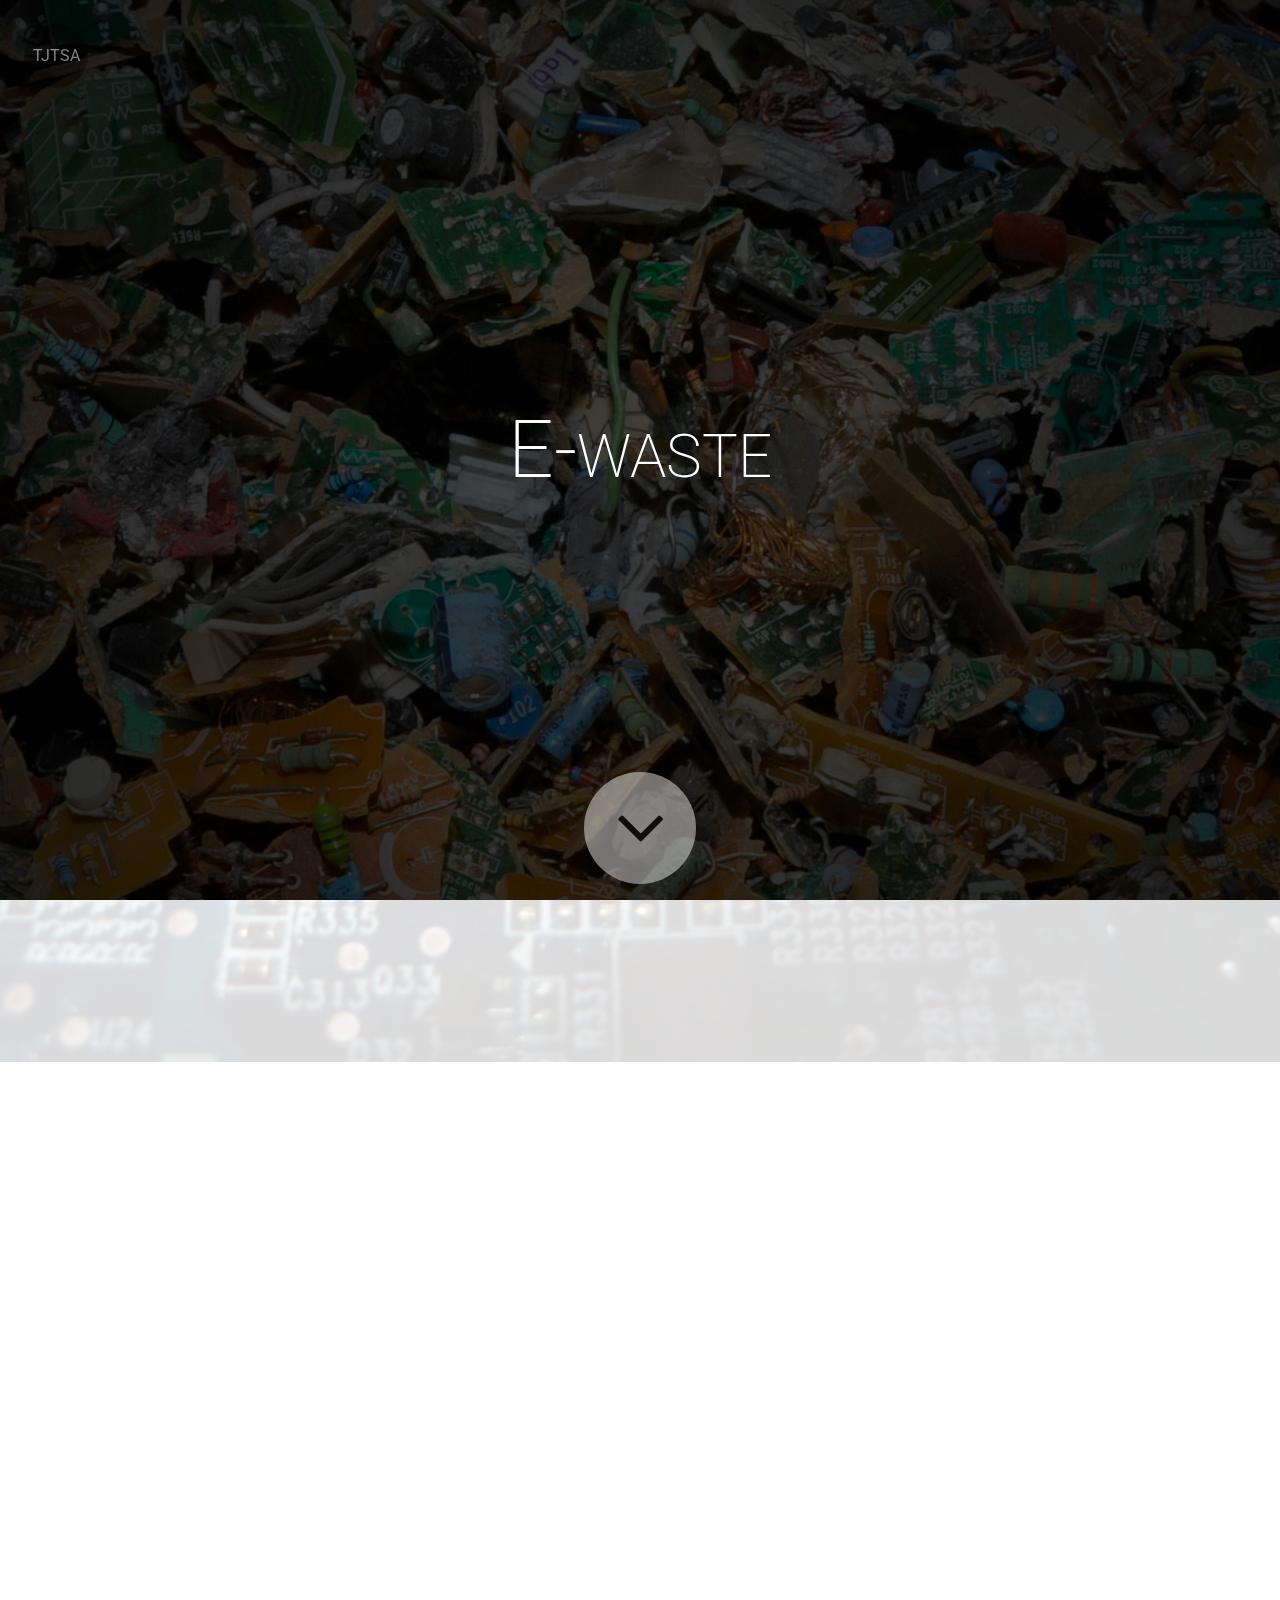
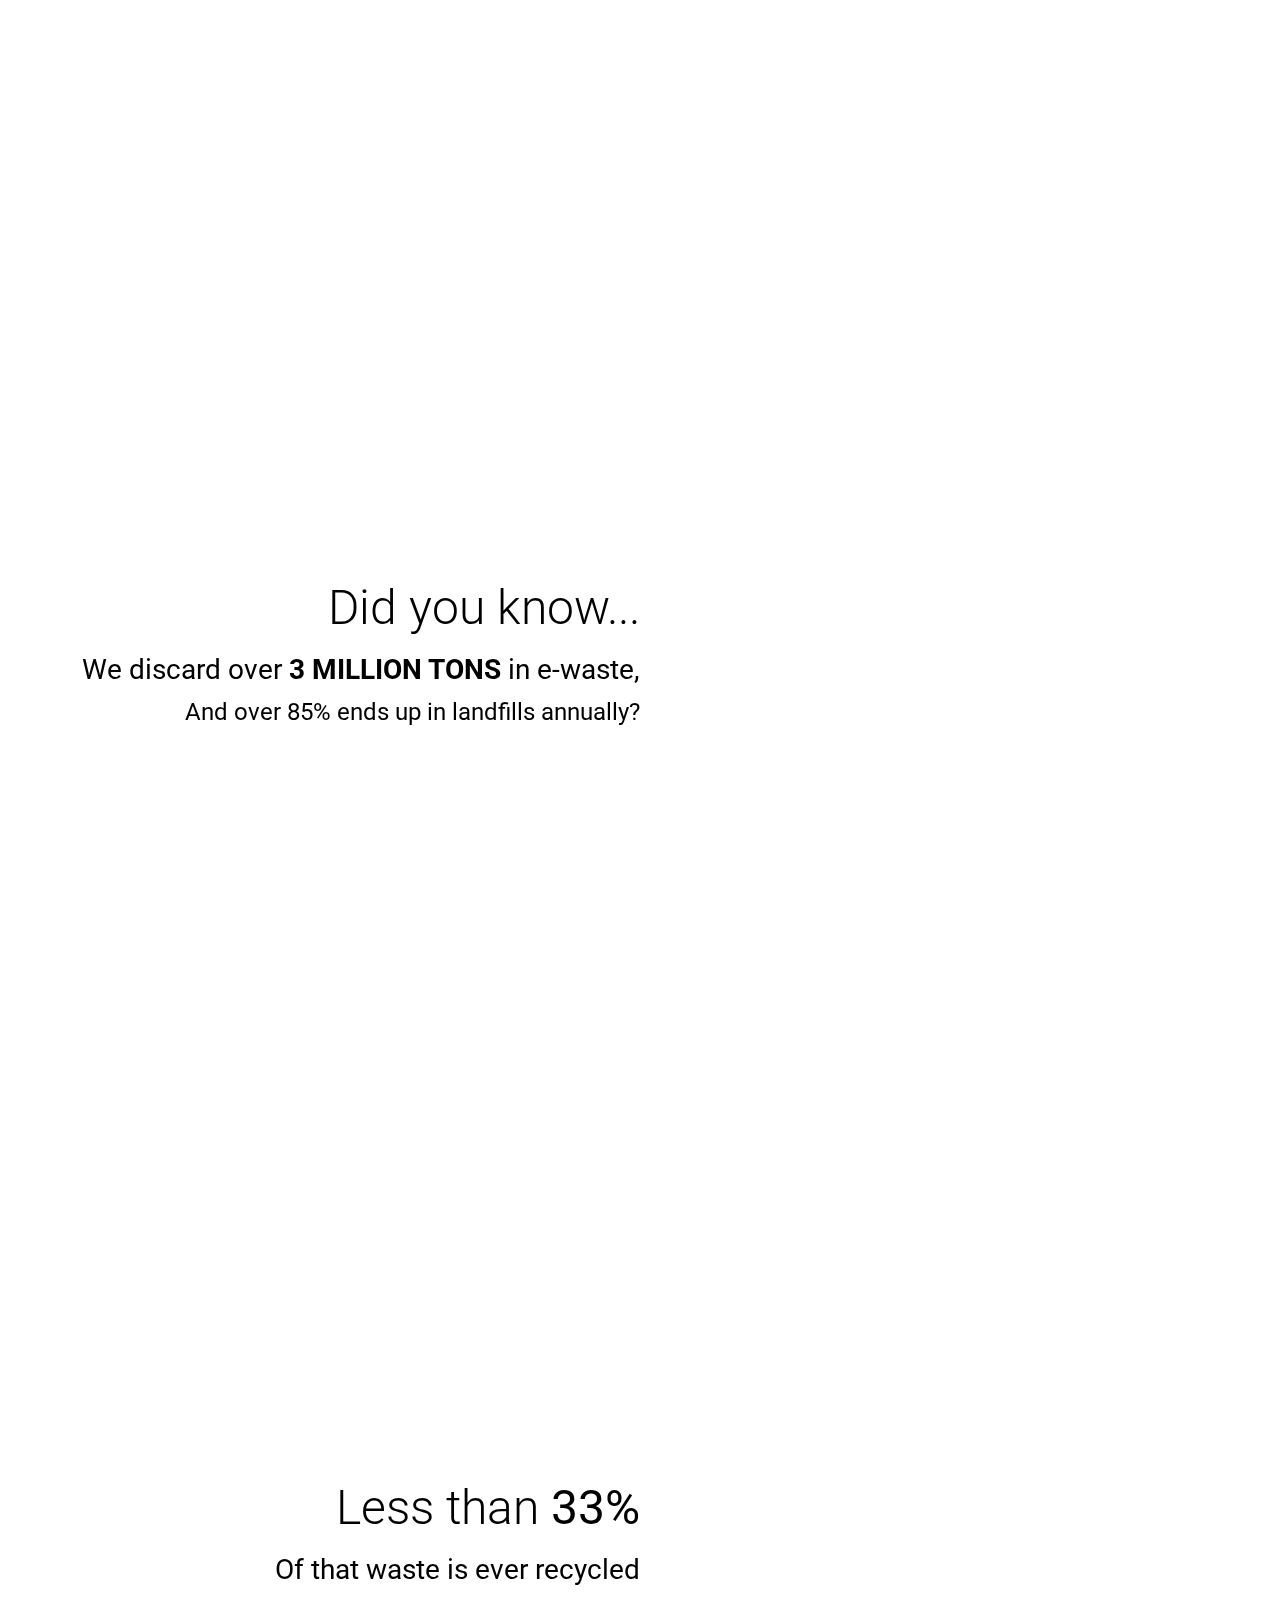
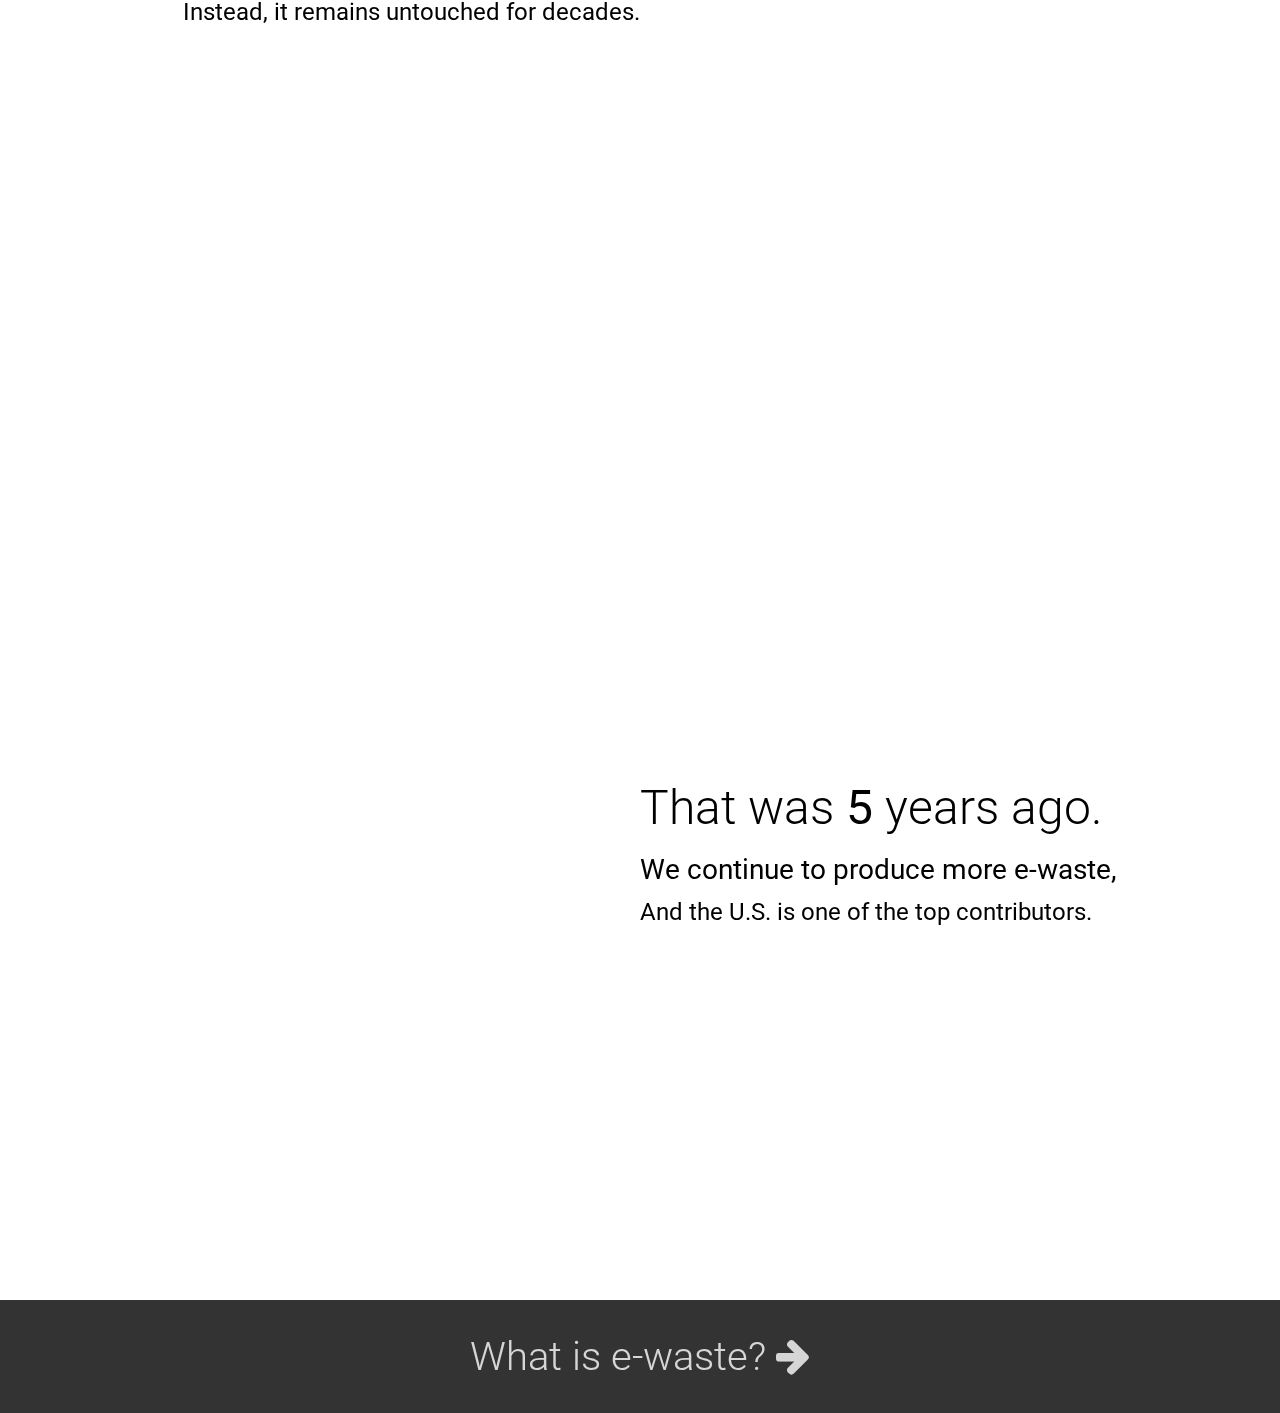
==== commit 1d56c6d2: "Add scroll indicator to index" ====
--- a/index.html
+++ b/index.html
@@ -5,17 +5,18 @@
 	<meta http-equiv="x-ua-compatible" content="ie=edge">
 	<title>E-Waste</title>
 	<meta name="description" content="">
-	<meta name="viewport" content="width=device-width, initial-scale=1; maximum-scale=1; user-scalable=0;">
+	<meta name="viewport" content="width=device-width, initial-scale=1, maximum-scale=1, user-scalable=0">
 	<meta name="apple-mobile-web-app-capable" content="yes" />
 	<meta name="apple-mobile-web-app-status-bar-style" content="black-translucent">
+	<link rel="manifest" href="/manifest.json">
 
+	<link rel="icon" sizes="192x192" href="launcher-icon-4x.png">
 	<link rel="apple-touch-icon" href="apple-touch-icon.png">
-	<!-- Place favicon.ico in the root directory -->
 
 	<link rel="stylesheet" href="css/styles.css">
 	<link rel="stylesheet" href="css/main.css">
 	<script src="js/min/jquery-2.1.3.min.js"></script>
-	<script src="js/min/modernizr-2.8.3.min.js"></script>
+	<!--<script src="js/min/modernizr-2.8.3.min.js"></script>-->
 	<script src="js/min/tweenlite-1.16.1.min.js"></script>
 	<script src="js/min/timelinelite-1.16.1.min.js"></script>
 	<script src="js/min/CSSPlugin-1.16.1.min.js"></script>
@@ -43,10 +44,15 @@
 		<h1>E-<span style="font-size: 75%">WASTE</span></h1>
 	</div>
 </section>
+<div id="scroll-indicator">
+	<a href="#section1">
+		<span class="fa fa-angle-down"></span>
+	</a>
+</div>
 <div id="padding"></div>
 <div id="bg1"></div>
 
-<section class="cols">
+<section class="cols" id="section1">
 	<div class="col left">
 		<div>
 			<h1>Did you know...</h1>
--- a/css/styles.css
+++ b/css/styles.css
@@ -1 +1 @@
-@import url(https://fonts.googleapis.com/css?family=Roboto:400,100,200,300,500,700);@import url(https://maxcdn.bootstrapcdn.com/font-awesome/4.3.0/css/font-awesome.min.css);html,body,div,span,applet,object,iframe,h1,h2,h3,h4,h5,h6,p,blockquote,pre,a,abbr,acronym,address,big,cite,code,del,dfn,em,img,ins,kbd,q,s,samp,small,strike,strong,sub,sup,tt,var,dl,dt,dd,ol,ul,li,fieldset,form,label,legend,table,caption,tbody,tfoot,thead,tr,th,td,article,aside,canvas,details,embed,figure,figcaption,footer,header,hgroup,menu,nav,output,ruby,section,summary,time,mark,audio,video{margin:0;padding:0;border:0;font-size:100%;font:inherit;vertical-align:baseline}article,aside,details,figcaption,figure,footer,header,hgroup,menu,nav,section{display:block}body{line-height:1}ol,ul{list-style:none}blockquote,q{quotes:none}blockquote:before,blockquote:after,q:before,q:after{content:"";content:none}table{border-collapse:collapse;border-spacing:0}::-moz-selection{background:#b3d4fc;text-shadow:none}::selection{background:#b3d4fc;text-shadow:none}hr{display:block;height:1px;border:0;border-top:1px solid #ccc;margin:1em 0;padding:0}audio,canvas,iframe,img,svg,video{vertical-align:middle}fieldset{border:0;margin:0;padding:0}textarea{resize:vertical}.hidden{display:none}.visuallyhidden{border:0;clip:rect(0 0 0 0);height:1px;margin:-1px;overflow:hidden;padding:0;position:absolute;width:1px}.visuallyhidden.focusable:active,.visuallyhidden.focusable:focus{clip:auto;height:auto;margin:0;overflow:visible;position:static;width:auto}.invisible{visibility:hidden}.clearfix:before,.clearfix:after{content:" ";display:table}.clearfix:after{clear:both}@media print{*,*:before,*:after{background:transparent !important;color:#000 !important;box-shadow:none !important;text-shadow:none !important}a,a:visited{text-decoration:underline}a[href]:after{content:" (" attr(href) ")"}abbr[title]:after{content:" (" attr(title) ")"}a[href^="#"]:after,a[href^="javascript:"]:after{content:""}pre,blockquote{border:1px solid #999;page-break-inside:avoid}thead{display:table-header-group}tr,img{page-break-inside:avoid}img{max-width:100% !important}p,h2,h3{orphans:3;widows:3}h2,h3{page-break-after:avoid}}html{box-sizing:border-box}*,*:before,*:after{box-sizing:inherit}body{font-family:'Roboto', sans-serif;height:100%;overflow-x:hidden}html,main{height:100%}.noscroll{overflow:hidden}@media only screen and (max-width: 768px){.noscroll{position:fixed}}header{position:fixed;display:-webkit-box;display:-webkit-flex;display:-ms-flexbox;display:flex;-webkit-box-align:center;-webkit-align-items:center;-ms-flex-align:center;align-items:center;height:4rem;top:0;left:0;width:100%;padding:1rem 3rem;background-color:rgba(230,230,230,0.95);color:black;border-bottom:solid 1px #e6e6e6;-webkit-tap-highlight-color:transparent;-webkit-tap-highlight-color:transparent;z-index:10}header.webapp{margin-top:20px}header.webapp:before{position:fixed;top:0;left:0;content:"";height:20px;width:100%;background-color:rgba(230,230,230,0.95)}header #title{display:-webkit-box;display:-webkit-flex;display:-ms-flexbox;display:flex;-webkit-box-align:baseline;-webkit-align-items:baseline;-ms-flex-align:baseline;align-items:baseline}header #title h1{font-size:200%;padding-right:0.5rem;margin:0;white-space:nowrap;overflow:hidden;border-right:solid rgba(0,0,0,0.3) 1px}header #title h2{padding-left:0.5rem;margin:0;font-size:90%;color:rgba(0,0,0,0.4);text-transform:uppercase;white-space:nowrap;overflow:hidden}header #title h2 a{color:rgba(0,0,0,0.4)}header nav#menu{display:-webkit-box;display:-webkit-flex;display:-ms-flexbox;display:flex;-webkit-box-flex:1;-webkit-flex-grow:1;-ms-flex-positive:1;flex-grow:1;-webkit-box-pack:end;-webkit-justify-content:flex-end;-ms-flex-pack:end;justify-content:flex-end}header nav#menu a{font-size:150%;font-weight:300;padding-left:1em;color:black;opacity:0.8;-webkit-transition:inherit,opacity 0.1s linear;transition:inherit,opacity 0.1s linear}@media only screen and (min-width: 769px){header a:hover{opacity:1}}@media only screen and (max-width: 768px){header{padding:1rem 2rem}header #title h2{font-size:75%}header a:active{opacity:1}}@media only screen and (min-width: 481px) and (max-width: 768px){header a{-webkit-transition:-webkit-transform 0.1s linear;transition:transform 0.1s linear}header a:active{-webkit-transform:scale3d(0.9, 0.9, 1);transform:scale3d(0.9, 0.9, 1)}}@media only screen and (max-width: 480px){header.webapp nav{top:calc(4rem + 20px)}header #title{-webkit-box-flex:1;-webkit-flex-grow:1;-ms-flex-positive:1;flex-grow:1}header #title a{-webkit-transition:-webkit-transform 0.1s linear;transition:transform 0.1s linear}header #title a:active{-webkit-transform:scale3d(0.9, 0.9, 1);transform:scale3d(0.9, 0.9, 1)}header #menu-toggle{display:block;width:1.5rem;height:1.5rem;text-align:center;font-size:1.5rem;opacity:0.7;-webkit-transition:opacity 0.1s linear,-webkit-transform 0.1s linear;transition:opacity 0.1s linear,transform 0.1s linear}header #menu-toggle:active{opacity:1}header #menu-toggle.active{-webkit-transform:rotate(180deg);-ms-transform:rotate(180deg);transform:rotate(180deg)}header nav{position:fixed;top:4rem;left:0;max-height:0;width:100%;overflow:hidden;-webkit-box-orient:vertical;-webkit-box-direction:normal;-webkit-flex-direction:column;-ms-flex-direction:column;flex-direction:column;-webkit-transition:max-height 250ms linear;transition:max-height 250ms linear}header nav a{display:block;width:100%;padding:0.75rem 2rem;background-color:#EEE;border-bottom:solid rgba(0,0,0,0.3) 1px;-webkit-transition:background-color 0.1s linear;transition:background-color 0.1s linear}header nav a:active{background-color:#FEFEFE}header nav.active{max-height:100%}}main{position:absolute;top:4rem;left:0;width:100%}@media only screen and (max-width: 480px){main{-webkit-transition:-webkit-filter 250ms linear,opacity 250ms linear;-moz-transition:-moz-filter 250ms linear,opacity 250ms linear;-ms-transition:-ms-filter 250ms linear,opacity 250ms linear;-o-transition:-o-filter 250ms linear,opacity 250ms linear}main.blur{-webkit-filter:blur(7px);filter:blur(7px);opacity:0.5}}a:link,a:visited{color:black;text-decoration:none}h1{margin:0;padding:0.7em}.center-horizontal{margin:0 auto}section{position:relative;display:-webkit-box;display:-webkit-flex;display:-ms-flexbox;display:flex;height:100%;width:100%;-webkit-box-align:center;-webkit-align-items:center;-ms-flex-align:center;align-items:center;-webkit-box-pack:center;-webkit-justify-content:center;-ms-flex-pack:center;justify-content:center;z-index:1}section.justify-left{-webkit-box-pack:start;-webkit-justify-content:flex-start;-ms-flex-pack:start;justify-content:flex-start;padding:2rem}section.justify-right{-webkit-box-pack:end;-webkit-justify-content:flex-end;-ms-flex-pack:end;justify-content:flex-end;padding:2rem}section.align-bottom{-webkit-box-align:end;-webkit-align-items:flex-end;-ms-flex-align:end;align-items:flex-end;padding:2rem}section .content{max-width:90%;text-align:center}section .footnote{position:absolute;padding:0.25rem 0;text-transform:uppercase;font-size:75%}section a{-webkit-transition:color 0.1s linear;transition:color 0.1s linear}section a:link,section a:visited{color:#303F9F}section a:hover{color:#5C6BC0}section b{text-transform:uppercase}section b.large{font-size:100%}section.cols{display:-webkit-box;display:-webkit-flex;display:-ms-flexbox;display:flex;-webkit-box-align:start;-webkit-align-items:flex-start;-ms-flex-align:start;align-items:flex-start;-webkit-box-pack:start;-webkit-justify-content:flex-start;-ms-flex-pack:start;justify-content:flex-start;z-index:1}section.cols .col{height:100%;width:50%;display:-webkit-box;display:-webkit-flex;display:-ms-flexbox;display:flex;-webkit-box-align:center;-webkit-align-items:center;-ms-flex-align:center;align-items:center}section.cols .col.left{position:relative;-webkit-box-pack:end;-webkit-justify-content:flex-end;-ms-flex-pack:end;justify-content:flex-end;text-align:right}section.cols .col.left .footnote{right:1rem}@media only screen and (max-width: 480px){section.cols{-webkit-box-orient:vertical;-webkit-box-direction:normal;-webkit-flex-direction:column;-ms-flex-direction:column;flex-direction:column}section.cols .col{height:auto;width:100%}}h1{font-size:300%;font-weight:300;margin:1.5rem 0;padding:0}h2{font-size:250%;font-weight:300;margin:1.25rem 0}h3{font-size:175%;font-weight:400;margin:1rem 0}h4{font-size:150%;font-weight:400;margin:1rem 0}p{font-size:175%;font-weight:400;color:#333}p.no-indent{text-indent:0;padding:2rem}div.button{display:-webkit-box;display:-webkit-flex;display:-ms-flexbox;display:flex;padding:1rem;border:solid green 1px;border-radius:1rem;-webkit-box-align:center;-webkit-align-items:center;-ms-flex-align:center;align-items:center;-webkit-box-pack:center;-webkit-justify-content:center;-ms-flex-pack:center;justify-content:center}footer{display:-webkit-box;display:-webkit-flex;display:-ms-flexbox;display:flex;-webkit-box-align:center;-webkit-align-items:center;-ms-flex-align:center;align-items:center;-webkit-box-pack:center;-webkit-justify-content:center;-ms-flex-pack:center;justify-content:center;color:rgba(255,255,255,0.8);background-color:#333;cursor:pointer}footer div{-webkit-box-flex:1;-webkit-flex-grow:1;-ms-flex-positive:1;flex-grow:1;padding:1rem 2rem;-webkit-transition:background-color 0.1s linear,color 0.1s linear;transition:background-color 0.1s linear,color 0.1s linear;text-align:center}footer div h2,footer div h3{-webkit-transition:-webkit-transform 50ms linear;transition:transform 50ms linear;pointer-events:none}footer div.left{justify-self:flex-start}footer div.right{justify-self:flex-end}@media only screen and (min-width: 769px){footer div:hover{background-color:#555;color:white}}@media only screen and (max-width: 768px){footer{-webkit-tap-highlight-color:transparent;-webkit-tap-highlight-color:transparent;-webkit-transition:-webkit-transform 0.1s linear;transition:transform 0.1s linear}footer div:active{background-color:#555;color:white}footer div:active h2,footer div:active h3{-webkit-transform:scale3d(0.9, 0.9, 1);transform:scale3d(0.9, 0.9, 1);-webkit-transition:-webkit-transform 50ms linear;transition:transform 50ms linear}}@media only screen and (max-width: 480px){p{-webkit-hyphens:auto;-moz-hyphens:auto;-ms-hyphens:auto;hyphens:auto;font-size:1.25em}h1{font-size:250%;font-weight:300;margin:1.5rem 0;padding:0}h2{font-size:200%;font-weight:300;margin:1.25rem 0}h3{font-size:150%;font-weight:400;margin:1rem 0}h4{font-size:125%;font-weight:400;margin:1rem 0}}
+@import url(https://fonts.googleapis.com/css?family=Roboto:400,100,200,300,500,700);@import url(https://maxcdn.bootstrapcdn.com/font-awesome/4.3.0/css/font-awesome.min.css);html,body,div,span,applet,object,iframe,h1,h2,h3,h4,h5,h6,p,blockquote,pre,a,abbr,acronym,address,big,cite,code,del,dfn,em,img,ins,kbd,q,s,samp,small,strike,strong,sub,sup,tt,var,dl,dt,dd,ol,ul,li,fieldset,form,label,legend,table,caption,tbody,tfoot,thead,tr,th,td,article,aside,canvas,details,embed,figure,figcaption,footer,header,hgroup,menu,nav,output,ruby,section,summary,time,mark,audio,video{margin:0;padding:0;border:0;font-size:100%;font:inherit;vertical-align:baseline}article,aside,details,figcaption,figure,footer,header,hgroup,menu,nav,section{display:block}body{line-height:1}ol,ul{list-style:none}blockquote,q{quotes:none}blockquote:before,blockquote:after,q:before,q:after{content:"";content:none}table{border-collapse:collapse;border-spacing:0}::-moz-selection{background:#b3d4fc;text-shadow:none}::selection{background:#b3d4fc;text-shadow:none}hr{display:block;height:1px;border:0;border-top:1px solid #ccc;margin:1em 0;padding:0}audio,canvas,iframe,img,svg,video{vertical-align:middle}fieldset{border:0;margin:0;padding:0}textarea{resize:vertical}.hidden{display:none}.visuallyhidden{border:0;clip:rect(0 0 0 0);height:1px;margin:-1px;overflow:hidden;padding:0;position:absolute;width:1px}.visuallyhidden.focusable:active,.visuallyhidden.focusable:focus{clip:auto;height:auto;margin:0;overflow:visible;position:static;width:auto}.invisible{visibility:hidden}.clearfix:before,.clearfix:after{content:" ";display:table}.clearfix:after{clear:both}@media print{*,*:before,*:after{background:transparent !important;color:#000 !important;box-shadow:none !important;text-shadow:none !important}a,a:visited{text-decoration:underline}a[href]:after{content:" (" attr(href) ")"}abbr[title]:after{content:" (" attr(title) ")"}a[href^="#"]:after,a[href^="javascript:"]:after{content:""}pre,blockquote{border:1px solid #999;page-break-inside:avoid}thead{display:table-header-group}tr,img{page-break-inside:avoid}img{max-width:100% !important}p,h2,h3{orphans:3;widows:3}h2,h3{page-break-after:avoid}}html{box-sizing:border-box}*,*:before,*:after{box-sizing:inherit}body{font-family:'Roboto', sans-serif;height:100%;overflow-x:hidden}html,main{height:100%}.noscroll{overflow:hidden}@media only screen and (max-width: 768px){.noscroll{position:fixed}}header{position:fixed;display:-webkit-box;display:-webkit-flex;display:-ms-flexbox;display:flex;-webkit-box-align:center;-webkit-align-items:center;-ms-flex-align:center;align-items:center;height:4rem;top:0;left:0;width:100%;padding:1rem 3rem;background-color:rgba(230,230,230,0.95);color:black;border-bottom:solid 1px #e6e6e6;-webkit-tap-highlight-color:transparent;-webkit-tap-highlight-color:transparent;z-index:10}header.webapp{margin-top:20px}header.webapp:before{position:fixed;top:0;left:0;content:"";height:20px;width:100%;background-color:rgba(230,230,230,0.95)}header #title{display:-webkit-box;display:-webkit-flex;display:-ms-flexbox;display:flex;-webkit-box-align:baseline;-webkit-align-items:baseline;-ms-flex-align:baseline;align-items:baseline}header #title h1{font-size:200%;padding-right:0.5rem;margin:0;white-space:nowrap;overflow:hidden;border-right:solid rgba(0,0,0,0.3) 1px}header #title h2{padding-left:0.5rem;margin:0;font-size:90%;color:rgba(0,0,0,0.4);text-transform:uppercase;white-space:nowrap;overflow:hidden}header #title h2 a{color:rgba(0,0,0,0.4)}header nav#menu{display:-webkit-box;display:-webkit-flex;display:-ms-flexbox;display:flex;-webkit-box-flex:1;-webkit-flex-grow:1;-ms-flex-positive:1;flex-grow:1;-webkit-box-pack:end;-webkit-justify-content:flex-end;-ms-flex-pack:end;justify-content:flex-end}header nav#menu a{font-size:150%;font-weight:300;padding-left:1em;color:black;opacity:0.7;-webkit-transition:inherit,opacity 0.1s linear;transition:inherit,opacity 0.1s linear}@media only screen and (min-width: 769px){header a:hover{opacity:1 !important}}@media only screen and (max-width: 768px){header{padding:1rem 2rem}header #title h2{font-size:75%}header a:active{opacity:1 !important}}@media only screen and (min-width: 481px) and (max-width: 768px){header a{-webkit-transition:-webkit-transform 0.1s linear;transition:transform 0.1s linear}header a:active{-webkit-transform:scale3d(0.9, 0.9, 1);transform:scale3d(0.9, 0.9, 1)}}@media only screen and (max-width: 480px){header.webapp nav{top:calc(4rem + 20px)}header #title{-webkit-box-flex:1;-webkit-flex-grow:1;-ms-flex-positive:1;flex-grow:1}header #title a{-webkit-transition:-webkit-transform 0.1s linear;transition:transform 0.1s linear}header #title a:active{-webkit-transform:scale3d(0.9, 0.9, 1);transform:scale3d(0.9, 0.9, 1)}header #menu-toggle{display:block;width:1.5rem;height:1.5rem;text-align:center;font-size:1.5rem;opacity:0.7;-webkit-transition:opacity 0.1s linear,-webkit-transform 0.1s linear;transition:opacity 0.1s linear,transform 0.1s linear}header #menu-toggle:active{opacity:1}header #menu-toggle.active{-webkit-transform:rotate(180deg);-ms-transform:rotate(180deg);transform:rotate(180deg)}header nav{position:fixed;top:4rem;left:0;max-height:0;width:100%;overflow:hidden;-webkit-box-orient:vertical;-webkit-box-direction:normal;-webkit-flex-direction:column;-ms-flex-direction:column;flex-direction:column;-webkit-transition:max-height 250ms linear;transition:max-height 250ms linear}header nav a{display:block;width:100%;padding:0.75rem 2rem;background-color:#EEE;border-bottom:solid rgba(0,0,0,0.3) 1px;-webkit-transition:background-color 0.1s linear;transition:background-color 0.1s linear}header nav a:active{background-color:#FEFEFE}header nav.active{max-height:100%}}main{position:absolute;top:4rem;left:0;width:100%}@media only screen and (max-width: 480px){main{-webkit-transition:-webkit-filter 250ms linear,opacity 250ms linear;-moz-transition:-moz-filter 250ms linear,opacity 250ms linear;-ms-transition:-ms-filter 250ms linear,opacity 250ms linear;-o-transition:-o-filter 250ms linear,opacity 250ms linear}main.blur{-webkit-filter:blur(7px);filter:blur(7px);opacity:0.5}}a:link,a:visited{color:black;text-decoration:none}h1{margin:0;padding:0.7em}.center-horizontal{margin:0 auto}section{position:relative;display:-webkit-box;display:-webkit-flex;display:-ms-flexbox;display:flex;height:100%;width:100%;-webkit-box-align:center;-webkit-align-items:center;-ms-flex-align:center;align-items:center;-webkit-box-pack:center;-webkit-justify-content:center;-ms-flex-pack:center;justify-content:center;z-index:1}section.justify-left{-webkit-box-pack:start;-webkit-justify-content:flex-start;-ms-flex-pack:start;justify-content:flex-start;padding:2rem}section.justify-right{-webkit-box-pack:end;-webkit-justify-content:flex-end;-ms-flex-pack:end;justify-content:flex-end;padding:2rem}section.align-bottom{-webkit-box-align:end;-webkit-align-items:flex-end;-ms-flex-align:end;align-items:flex-end;padding:2rem}section .content{max-width:90%;text-align:center}section .footnote{position:absolute;padding:0.25rem 0;text-transform:uppercase;font-size:75%}section a{-webkit-transition:color 0.1s linear;transition:color 0.1s linear}section a:link,section a:visited{color:#303F9F}section a:hover{color:#5C6BC0}section b{text-transform:uppercase}section b.large{font-size:100%}section.cols{display:-webkit-box;display:-webkit-flex;display:-ms-flexbox;display:flex;-webkit-box-align:start;-webkit-align-items:flex-start;-ms-flex-align:start;align-items:flex-start;-webkit-box-pack:start;-webkit-justify-content:flex-start;-ms-flex-pack:start;justify-content:flex-start;z-index:1}section.cols .col{height:100%;width:50%;display:-webkit-box;display:-webkit-flex;display:-ms-flexbox;display:flex;-webkit-box-align:center;-webkit-align-items:center;-ms-flex-align:center;align-items:center}section.cols .col.left{position:relative;-webkit-box-pack:end;-webkit-justify-content:flex-end;-ms-flex-pack:end;justify-content:flex-end;text-align:right}section.cols .col.left .footnote{right:1rem}@media only screen and (max-width: 480px){section.cols{-webkit-box-orient:vertical;-webkit-box-direction:normal;-webkit-flex-direction:column;-ms-flex-direction:column;flex-direction:column}section.cols .col{height:auto;width:100%}}h1{font-size:300%;font-weight:300;margin:1.5rem 0;padding:0}h2{font-size:250%;font-weight:300;margin:1.25rem 0}h3{font-size:175%;font-weight:400;margin:1rem 0}h4{font-size:150%;font-weight:400;margin:1rem 0}p{font-size:175%;font-weight:400;color:#333}p.no-indent{padding:2rem}div.button{display:-webkit-box;display:-webkit-flex;display:-ms-flexbox;display:flex;padding:1rem;border:solid green 1px;border-radius:1rem;-webkit-box-align:center;-webkit-align-items:center;-ms-flex-align:center;align-items:center;-webkit-box-pack:center;-webkit-justify-content:center;-ms-flex-pack:center;justify-content:center}footer{display:-webkit-box;display:-webkit-flex;display:-ms-flexbox;display:flex;-webkit-box-align:center;-webkit-align-items:center;-ms-flex-align:center;align-items:center;-webkit-box-pack:center;-webkit-justify-content:center;-ms-flex-pack:center;justify-content:center;color:rgba(255,255,255,0.8);background-color:#333;cursor:pointer}footer div{-webkit-box-flex:1;-webkit-flex-grow:1;-ms-flex-positive:1;flex-grow:1;padding:1rem 2rem;-webkit-transition:background-color 0.1s linear,color 0.1s linear;transition:background-color 0.1s linear,color 0.1s linear;text-align:center}footer div h2,footer div h3{-webkit-transition:-webkit-transform 50ms linear;transition:transform 50ms linear;pointer-events:none}footer div.left{justify-self:flex-start}footer div.right{justify-self:flex-end}@media only screen and (min-width: 769px){footer div:hover{background-color:#555;color:white}}@media only screen and (max-width: 768px){footer{-webkit-tap-highlight-color:transparent;-webkit-tap-highlight-color:transparent;-webkit-transition:-webkit-transform 0.1s linear;transition:transform 0.1s linear}footer div:active{background-color:#555;color:white}footer div:active h2,footer div:active h3{-webkit-transform:scale3d(0.9, 0.9, 1);transform:scale3d(0.9, 0.9, 1);-webkit-transition:-webkit-transform 50ms linear;transition:transform 50ms linear}}@media only screen and (max-width: 480px){p{-webkit-hyphens:auto;-moz-hyphens:auto;-ms-hyphens:auto;hyphens:auto;font-size:1.25em}h1{font-size:250%;font-weight:300;margin:1.5rem 0;padding:0}h2{font-size:200%;font-weight:300;margin:1.25rem 0}h3{font-size:150%;font-weight:400;margin:1rem 0}h4{font-size:125%;font-weight:400;margin:1rem 0}}
--- a/css/main.css
+++ b/css/main.css
@@ -1 +1 @@
-#statusbar{position:fixed;height:20px;width:100%;background-color:rgba(230,230,230,0.95);z-index:1000}#home{display:block;position:fixed;width:4em;height:4em;left:1.5em;top:1.5em;border-radius:100%;text-align:center;line-height:4em;color:white;background-color:rgba(0,0,0,0.7);z-index:100;opacity:0.5;-webkit-transition:opacity 0.1s linear;transition:opacity 0.1s linear}@media only screen and (min-width: 769px){#home:hover{opacity:1}}@media only screen and (max-width: 768px){#home{-webkit-tap-highlight-color:transparent;-webkit-tap-highlight-color:transparent;-webkit-transition:-webkit-transform 0.1s linear;transition:transform 0.1s linear}#home:active{opacity:1;-webkit-transform:scale3d(0.9, 0.9, 1);transform:scale3d(0.9, 0.9, 1)}}#preload{position:absolute;top:0;left:0;color:#FFF;background-color:#FFF;font-size:200%;z-index:999;-webkit-transition:height 0.5s linear;transition:height 0.5s linear}#preload.gone{height:0}#preload.gone .content{opacity:0}#preload .content{-webkit-transition:opacity 0.25s linear;transition:opacity 0.25s linear}#preload .content h1{padding-bottom:3rem}@media only screen and (max-width: 480px){#preload{bottom:0;-webkit-transition:opacity 0.5s linear;transition:opacity 0.5s linear}#preload.gone{height:auto;opacity:0}#preload.gone .content{opacity:1}}#preload #loading{-webkit-animation:spinner 1.4s linear infinite;animation:spinner 1.4s linear infinite}#preload #loading #spinner{stroke-dasharray:187;stroke-dashoffset:0;-webkit-transform-origin:center;-ms-transform-origin:center;transform-origin:center;-webkit-animation:dash 1.4s ease-in-out infinite;animation:dash 1.4s ease-in-out infinite;stroke:#FFF}@-webkit-keyframes spinner{0%{-webkit-transform:rotate(0deg);transform:rotate(0deg)}100%{-webkit-transform:rotate(270deg);transform:rotate(270deg)}}@keyframes spinner{0%{-webkit-transform:rotate(0deg);transform:rotate(0deg)}100%{-webkit-transform:rotate(270deg);transform:rotate(270deg)}}@-webkit-keyframes dash{0%{stroke-dashoffset:187}50%{stroke-dashoffset:46.75;-webkit-transform:rotate(135deg);transform:rotate(135deg)}100%{stroke-dashoffset:187;-webkit-transform:rotate(450deg);transform:rotate(450deg)}}@keyframes dash{0%{stroke-dashoffset:187}50%{stroke-dashoffset:46.75;-webkit-transform:rotate(135deg);transform:rotate(135deg)}100%{stroke-dashoffset:187;-webkit-transform:rotate(450deg);transform:rotate(450deg)}}#slider{position:fixed;top:0;left:0;width:100%;height:100%;z-index:1;background:url("../images/picture-064.jpg") center center}#start{position:fixed;top:0;left:0;color:#FFF;background:-webkit-radial-gradient(circle, rgba(0,0,0,0.7), rgba(0,0,0,0.85));background:radial-gradient(circle, rgba(0,0,0,0.7), rgba(0,0,0,0.85));z-index:2}#start h1{font-size:500%;font-weight:200;text-shadow:0 -1px 1px rgba(0,0,0,0.5)}#padding{height:200%}#bg1{width:100%;z-index:-5;left:0;position:fixed;top:0;height:118%;background:url("../images/circuit_board.jpg") center top;background-size:100% auto;opacity:0.15}#chart{width:75%;height:75%;z-index:1}@media only screen and (max-width: 480px){#chart{width:100%;height:100%}}#section2{z-index:0}#barchart{width:90%;margin-right:5%}#preload-images{display:none;visibility:hidden;width:0;height:0;overflow:hidden}@media only screen and (max-width: 480px){section{height:auto;padding:1rem 0}section#start{height:100%}section.cols .col.right,section.cols .col.left{-webkit-box-pack:center;-webkit-justify-content:center;-ms-flex-pack:center;justify-content:center;text-align:center}}
+#statusbar{position:fixed;height:20px;width:100%;background-color:rgba(230,230,230,0.95);z-index:1000}#home{display:block;position:fixed;width:4em;height:4em;left:1.5em;top:1.5em;border-radius:100%;text-align:center;line-height:4em;color:white;background-color:rgba(0,0,0,0.7);z-index:100;opacity:0.5;-webkit-transition:opacity 0.1s linear;transition:opacity 0.1s linear}@media only screen and (min-width: 769px){#home:hover{opacity:1}}@media only screen and (max-width: 768px){#home{-webkit-transition:-webkit-transform 0.1s linear;transition:transform 0.1s linear}#home:active{opacity:1;-webkit-transform:scale3d(0.9, 0.9, 1);transform:scale3d(0.9, 0.9, 1)}}#preload{position:absolute;top:0;left:0;color:#FFF;background-color:#FFF;font-size:200%;z-index:999;-webkit-transition:height 0.5s linear;transition:height 0.5s linear}#preload.gone{height:0}#preload.gone .content{opacity:0}#preload .content{-webkit-transition:opacity 0.25s linear;transition:opacity 0.25s linear}#preload .content h1{padding-bottom:3rem}@media only screen and (max-width: 480px){#preload{bottom:0;-webkit-transition:opacity 0.5s linear;transition:opacity 0.5s linear}#preload.gone{height:auto;opacity:0}#preload.gone .content{opacity:1}}#preload #loading{-webkit-animation:spinner 1.4s linear infinite;animation:spinner 1.4s linear infinite}#preload #loading #spinner{stroke-dasharray:187;stroke-dashoffset:0;-webkit-transform-origin:center;-ms-transform-origin:center;transform-origin:center;-webkit-animation:dash 1.4s ease-in-out infinite;animation:dash 1.4s ease-in-out infinite;stroke:#FFF}@-webkit-keyframes spinner{0%{-webkit-transform:rotate(0deg);transform:rotate(0deg)}100%{-webkit-transform:rotate(270deg);transform:rotate(270deg)}}@keyframes spinner{0%{-webkit-transform:rotate(0deg);transform:rotate(0deg)}100%{-webkit-transform:rotate(270deg);transform:rotate(270deg)}}@-webkit-keyframes dash{0%{stroke-dashoffset:187}50%{stroke-dashoffset:46.75;-webkit-transform:rotate(135deg);transform:rotate(135deg)}100%{stroke-dashoffset:187;-webkit-transform:rotate(450deg);transform:rotate(450deg)}}@keyframes dash{0%{stroke-dashoffset:187}50%{stroke-dashoffset:46.75;-webkit-transform:rotate(135deg);transform:rotate(135deg)}100%{stroke-dashoffset:187;-webkit-transform:rotate(450deg);transform:rotate(450deg)}}#slider{position:fixed;top:0;left:0;width:100%;height:100%;z-index:1;background:url("../images/picture-064.jpg") center center}#start{position:fixed;top:0;left:0;color:#FFF;background:-webkit-radial-gradient(circle, rgba(0,0,0,0.7), rgba(0,0,0,0.85));background:radial-gradient(circle, rgba(0,0,0,0.7), rgba(0,0,0,0.85));z-index:2}#start h1{font-size:500%;font-weight:200;text-shadow:0 -1px 1px rgba(0,0,0,0.5)}#scroll-indicator{display:-webkit-box;display:-webkit-flex;display:-ms-flexbox;display:flex;position:fixed;bottom:1rem;left:0;right:0;-webkit-box-pack:center;-webkit-justify-content:center;-ms-flex-pack:center;justify-content:center;z-index:3}#scroll-indicator a{height:7rem;width:7rem;text-align:center;line-height:7rem;border-radius:100%;font-size:500%;background-color:rgba(255,255,255,0.9);opacity:0.5;-webkit-transition:opacity 0.1s linear,text-shadow 0.1s linear;transition:opacity 0.1s linear,text-shadow 0.1s linear}#scroll-indicator a:hover{opacity:0.7;text-shadow:0 1rem 0 rgba(51,51,51,0.7)}@media only screen and (max-width: 768px){#scroll-indicator a{-webkit-transition:inherit,-webkit-transform 0.1s linear;transition:inherit,transform 0.1s linear}#scroll-indicator a:active{opacity:1;-webkit-transform:scale3d(0.9, 0.9, 1);transform:scale3d(0.9, 0.9, 1)}}#padding{height:200%}#bg1{width:100%;z-index:-5;left:0;position:fixed;top:0;height:118%;background:url("../images/circuit_board.jpg") center top;background-size:100% auto;opacity:0.15}#chart{width:75%;height:75%;z-index:1}@media only screen and (max-width: 480px){#chart{width:100%;height:100%}}#section2{z-index:0}#barchart{width:90%;margin-right:5%}#preload-images{display:none;visibility:hidden;width:0;height:0;overflow:hidden}@media only screen and (max-width: 480px){section{height:auto;padding:1rem 0}section#start{height:100%}section.cols .col.right,section.cols .col.left{-webkit-box-pack:center;-webkit-justify-content:center;-ms-flex-pack:center;justify-content:center;text-align:center}}@media only screen and (max-width: 768px){*{-webkit-tap-highlight-color:transparent;-webkit-tap-highlight-color:transparent}#notification{position:fixed;display:-webkit-box;display:-webkit-flex;display:-ms-flexbox;display:flex;bottom:0;left:0;-webkit-box-align:center;-webkit-align-items:center;-ms-flex-align:center;align-items:center;height:5rem;width:100%;color:white;background-color:rgba(80,80,80,0.95);-webkit-transition:bottom 0.2s linear;transition:bottom 0.2s linear;z-index:10}#notification.gone{bottom:-5rem}#notification img{width:4rem;margin:1rem;-webkit-transition:-webkit-filter 0.1s linear;-moz-transition:-moz-filter 0.1s linear;-ms-transition:-ms-filter 0.1s linear;-o-transition:-o-filter 0.1s linear}#notification img:active{-webkit-filter:brightness(75%);filter:brightness(75%)}#notification div{width:100%;padding-right:1rem;opacity:0.9}#notification div h1{font-size:100%;font-weight:300;margin:0;padding-bottom:0.25rem}#notification div p{font-size:90%;font-weight:300;color:white}#notification span{position:absolute;top:0.5rem;right:0.75rem;font-weight:200;font-size:110%;-webkit-transition:-webkit-transform 0.1s linear;transition:transform 0.1s linear}#notification span:active{-webkit-transform:scale3d(0.8, 0.8, 1);transform:scale3d(0.8, 0.8, 1)}}
